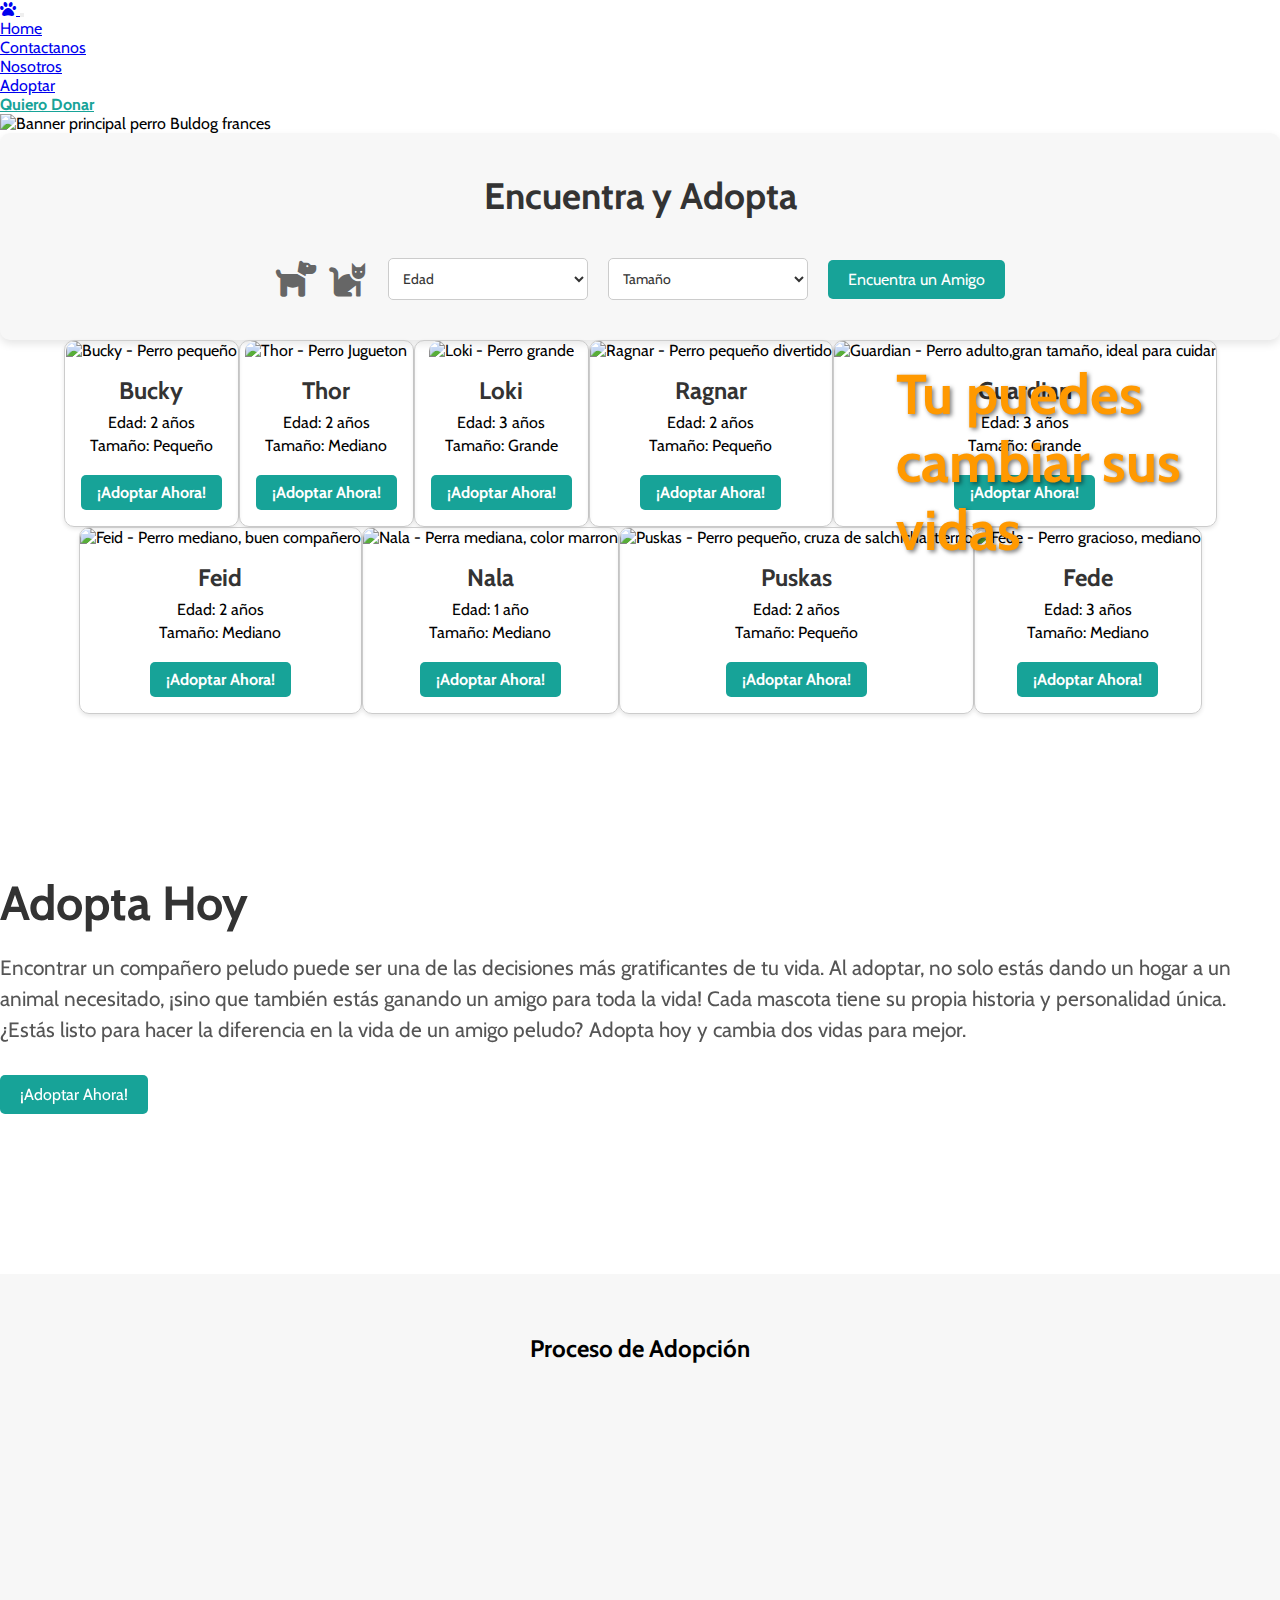
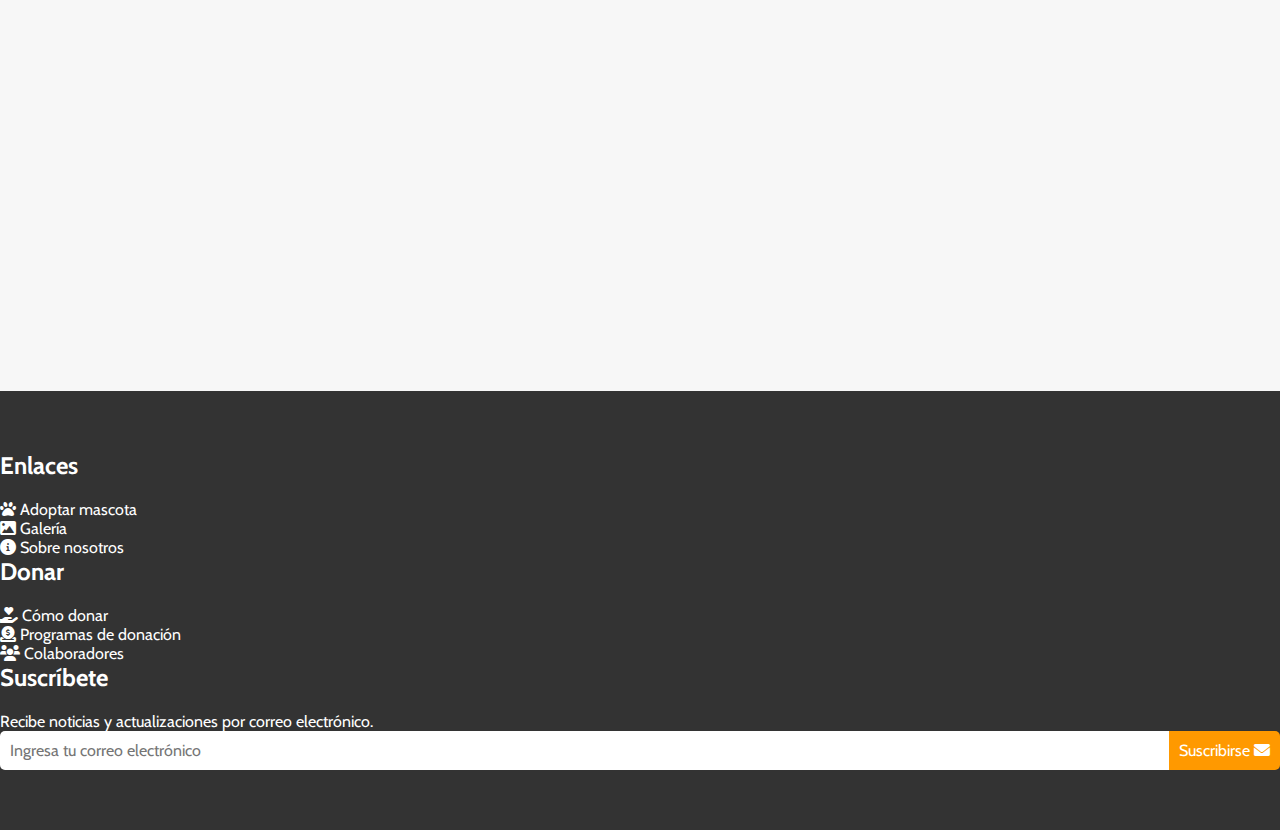
==== pages/adoptar.html @ 65874352 "update adopt page" ====
<!DOCTYPE html>
<html lang="en">

<head>
    <meta charset="UTF-8">
    <meta name="viewport" content="width=device-width, initial-scale=1.0">
    <meta name="description" content="Mira nuestros hermosos compañeros para hacer de tu vida un lugar mejor">
    <link href="https://cdn.jsdelivr.net/npm/bootstrap@5.3.1/dist/css/bootstrap.min.css" rel="stylesheet"
        integrity="sha384-4bw+/aepP/YC94hEpVNVgiZdgIC5+VKNBQNGCHeKRQN+PtmoHDEXuppvnDJzQIu9" crossorigin="anonymous">
    <link rel="stylesheet" href="https://cdnjs.cloudflare.com/ajax/libs/font-awesome/6.0.0-beta3/css/all.min.css">
    <link href="https://unpkg.com/aos@2.3.1/dist/aos.css" rel="stylesheet">
    <link rel="stylesheet" href="../css/styles.css">
    <title>Adoptar</title>
</head>

<body>
    <!-- navbar -->
    <nav class="navbar navbar-expand-lg navbar-light bg-light fs-5">
        <div class="container-fluid">
            <a class="navbar-brand" href="../index.html">
                <i class="fas fa-paw fs-3 text-secondary"></i>
            </a>
            <button class="navbar-toggler" type="button" data-bs-toggle="collapse"
                data-bs-target="#navbarSupportedContent" aria-controls="navbarSupportedContent" aria-expanded="false"
                aria-label="Toggle navigation">
                <span class="navbar-toggler-icon"></span>
            </button>
            <div class="collapse navbar-collapse" id="navbarSupportedContent">
                <ul class="navbar-nav me-auto mb-2 mb-lg-0">
                    <li class="nav-item">
                        <a class="nav-link active" aria-current="page" href="../index.html">Home</a>
                    </li>
                    <li class="nav-item">
                        <a class="nav-link" href="contactanos.html">Contactanos</a>
                    </li>
                    <li class="nav-item">
                        <a class="nav-link" href="nosotros.html">Nosotros</a>
                    </li>
                    <li class="nav-item">
                        <a class="nav-link" href="adoptar.html">Adoptar</a>
                    </li>
                    <li class="nav-item">
                        <a class="nav-link donar-link" href="donaciones.html">Quiero Donar</a>
                    </li>
                </ul>
            </div>
        </div>
    </nav>

    <main>
        <div class="adopt">
            <img class="adopt__img"
                src="https://img.freepik.com/foto-gratis/adorable-bulldog-blanco-retrato-cachorro-banner-social_53876-148022.jpg?w=1380&t=st=1692215901~exp=1692216501~hmac=60c1689c9036a2e02becb487719d14cf14afbed55cc44a239de5ad58fe8197d5"
                alt="Banner principal perro Buldog frances">
            <h1 class="adopt__text" data-aos="flip-left">Tu puedes cambiar sus vidas</h1>
        </div>

        <section>
            <div class="form__adopt">
                <h1>Encuentra y Adopta</h1>
                <div class="icon-container">
                    <button class="icon-button" id="dog-button"><i class="fas fa-dog"></i></button>
                    <button class="icon-button" id="cat-button"><i class="fas fa-cat"></i></button>
                </div>
                <select class="form-select" aria-label="Default select example">
                    <option selected>Edad</option>
                    <option value="1">Cachorro</option>
                    <option value="2">Adulto</option>
                    <option value="3">Anciano</option>
                </select>
                <select class="form-select" aria-label="Default select example">
                    <option selected>Tamaño</option>
                    <option value="1">Pequeño</option>
                    <option value="2">Mediano</option>
                    <option value="3">Grande</option>
                </select>
                <button class="find-friend-button">Encuentra un Amigo</button>
            </div>
        </section>

        <section class="cards container my-5">
            <div class="cards__list row">
                <div class="cards__item col-md-4 col-sm-6 my-3">
                    <div class="card">
                        <img src="https://img.freepik.com/foto-gratis/perro-pequeno-siendo-adorable-retrato-estudio_23-2149016947.jpg?w=1380&t=st=1692055113~exp=1692055713~hmac=d1b30dba6220be4bcdeafc1095d82bac98d707cfb014331c5d031b3cd99d172b"
                            class="card__img" alt="Bucky - Perro pequeño">
                        <div class="card__info text-center">
                            <h5 class="card__info__name">Bucky</h5>
                            <ul class="card__info__list">
                                <li>Edad: 2 años</li>
                                <li>Tamaño: Pequeño</li>
                            </ul>
                            <a href="#" class="card__info__button">¡Adoptar Ahora!</a>
                        </div>
                    </div>
                </div>
                <div class="cards__item col-md-4 col-sm-6 my-3">
                    <div class="card">
                        <img src="https://img.freepik.com/foto-gratis/amistoso-perro-basenji-inteligente-dando-su-pata-cerca-aislado-blanco_346278-1626.jpg?w=1380&t=st=1692060075~exp=1692060675~hmac=67c8c8c5131ddc79f9df1dbbe7e9de313e129eb43fa3f152c02e7ab8ff118fc4"
                            class="card__img" alt="Thor - Perro Jugueton">
                        <div class="card__info text-center">
                            <h5 class="card__info__name">Thor</h5>
                            <ul class="card__info__list">
                                <li>Edad: 2 años</li>
                                <li>Tamaño: Mediano</li>
                            </ul>
                            <a href="#" class="card__info__button">¡Adoptar Ahora!</a>
                        </div>
                    </div>
                </div>
                <div class="cards__item col-md-4 col-sm-6 my-3">
                    <div class="card">
                        <img src="https://img.freepik.com/foto-gratis/disparo-enfoque-selectivo-boerboel-marron-sentado-sobre-hierba-verde_181624-52780.jpg?w=1380&t=st=1692060271~exp=1692060871~hmac=97c1703ed726f4acf2ca0920adbae1905ff73e5f0516e86c2cfa90a65d175264"
                            class="card__img" alt="Loki - Perro grande">
                        <div class="card__info text-center">
                            <h5 class="card__info__name">Loki</h5>
                            <ul class="card__info__list">
                                <li>Edad: 3 años</li>
                                <li>Tamaño: Grande</li>
                            </ul>
                            <a href="#" class="card__info__button">¡Adoptar Ahora!</a>
                        </div>
                    </div>
                </div>
                <div class="cards__item col-md-4 col-sm-6 my-3">
                    <div class="card">
                        <img src="https://img.freepik.com/psd-gratis/adorable-retrato-cachorro-jack-russell-retriever_53876-74020.jpg?w=826&t=st=1692060228~exp=1692060828~hmac=100b09eb5fade16e719bb01d2a47b1f7bad77f314db4cd652396a5c25763a3b3"
                            class="card__img" alt="Ragnar - Perro pequeño divertido">
                        <div class="card__info text-center">
                            <h5 class="card__info__name">Ragnar</h5>
                            <ul class="card__info__list">
                                <li>Edad: 2 años</li>
                                <li>Tamaño: Pequeño</li>
                            </ul>
                            <a href="#" class="card__info__button">¡Adoptar Ahora!</a>
                        </div>
                    </div>
                </div>

                <div class="cards__item col-md-4 col-sm-6 my-3">
                    <div class="card">
                        <img src="https://cdn.pixabay.com/photo/2018/05/07/10/48/husky-3380548_1280.jpg"
                            class="card__img" alt="Guardian - Perro adulto,gran tamaño, ideal para cuidar">
                        <div class="card__info text-center">
                            <h5 class="card__info__name">Guardian</h5>
                            <ul class="card__info__list">
                                <li>Edad: 3 años</li>
                                <li>Tamaño: Grande</li>
                            </ul>
                            <a href="#" class="card__info__button">¡Adoptar Ahora!</a>
                        </div>
                    </div>
                </div>
                <div class="cards__item col-md-4 col-sm-6 my-3">
                    <div class="card">
                        <img src="https://img.freepik.com/foto-gratis/perro-suelo_181624-9222.jpg?w=1380&t=st=1692060818~exp=1692061418~hmac=3fc3e8410454129f04aed1d5d542005324ad0a16816068fff058f2b3df2cb39e"
                            class="card__img" alt="Feid - Perro mediano, buen compañero">
                        <div class="card__info text-center">
                            <h5 class="card__info__name">Feid</h5>
                            <ul class="card__info__list">
                                <li>Edad: 2 años</li>
                                <li>Tamaño: Mediano</li>
                            </ul>
                            <a href="#" class="card__info__button">¡Adoptar Ahora!</a>
                        </div>
                    </div>
                </div>
                <div class="cards__item col-md-4 col-sm-6 my-3">
                    <div class="card">
                        <img src="https://cdn.pixabay.com/photo/2016/03/27/21/16/pet-1284307_1280.jpg" class="card__img"
                            alt="Nala - Perra mediana, color marron">
                        <div class="card__info text-center">
                            <h5 class="card__info__name">Nala</h5>
                            <ul class="card__info__list">
                                <li>Edad: 1 año</li>
                                <li>Tamaño: Mediano</li>
                            </ul>
                            <a href="#" class="card__info__button">¡Adoptar Ahora!</a>
                        </div>
                    </div>
                </div>
                <div class="cards__item col-md-4 col-sm-6 my-3">
                    <div class="card">
                        <img src="https://cdn.pixabay.com/photo/2017/07/31/21/15/dog-2561134_1280.jpg" class="card__img"
                            alt="Puskas - Perro pequeño, cruza de salchicha, tierno">
                        <div class="card__info text-center">
                            <h5 class="card__info__name">Puskas</h5>
                            <ul class="card__info__list">
                                <li>Edad: 2 años</li>
                                <li>Tamaño: Pequeño</li>
                            </ul>
                            <a href="#" class="card__info__button">¡Adoptar Ahora!</a>
                        </div>
                    </div>
                </div>
                <div class="cards__item col-md-4 col-sm-6 my-3">
                    <div class="card">
                        <img src="https://img.freepik.com/foto-gratis/lindo-perro-marron-hogar_181624-41257.jpg?w=1380&t=st=1692060469~exp=1692061069~hmac=3081d9c0bffd987c9eb53631c2ebc94c6275aa5df9353f01661649c95dfdf69e"
                            class="card__img" alt="Fede - Perro gracioso, mediano">
                        <div class="card__info text-center">
                            <h5 class="card__info__name">Fede</h5>
                            <ul class="card__info__list">
                                <li>Edad: 3 años</li>
                                <li>Tamaño: Mediano</li>
                            </ul>
                            <a href="#" class="card__info__button">¡Adoptar Ahora!</a>
                        </div>
                    </div>
                </div>


        </section>

        <section>
            <div class="container-fluid" data-aos="fade-up">
                <div class="row adopt__info">
                    <div class="col">

                    </div>
                    <div class="col">
                        <h1 class="adopt__info__title">Adopta Hoy</h1>
                        <p class="adopt__info_parrafo">Encontrar un compañero peludo puede ser una de las decisiones más
                            gratificantes de tu vida. Al adoptar, no solo estás dando un hogar a un animal necesitado,
                            ¡sino que también estás ganando un amigo para toda la vida! Cada mascota tiene su propia
                            historia y personalidad única. ¿Estás listo para hacer la diferencia en la vida de un amigo
                            peludo? Adopta hoy y cambia dos vidas para mejor.</p>
                        <button class="adopt__info__button">¡Adoptar Ahora!</button>
                    </div>
                </div>
            </div>
        </section>

        <!-- PROCESO ADOPCION -->
        <section class="adopt__process">
            <div class="container">
                <h2 class="adopt__section-title">Proceso de Adopción</h2>
                <div class="row">
                    <div class="col-md-4" data-aos="fade-down" data-aos-delay="300">
                        <div class="adopt__process-step">
                            <i class="fas fa-search adopt__process-icon"></i>
                            <h3 class="adopt__process-title">Encuentra tu Compañero</h3>
                            <p class="adopt__process-text">Explora nuestra galería de mascotas y elige a tu nuevo amigo
                                peludo.</p>
                        </div>
                    </div>
                    <div class="col-md-4" data-aos="fade-down" data-aos-delay="600">
                        <div class="adopt__process-step">
                            <i class="fas fa-heart adopt__process-icon"></i>
                            <h3 class="adopt__process-title">Completa la Solicitud</h3>
                            <p class="adopt__process-text">Llena nuestro formulario de adopción para que podamos
                                conocerte mejor.</p>
                        </div>
                    </div>
                    <div class="col-md-4" data-aos="fade-down" data-aos-delay="900">
                        <div class="adopt__process-step">
                            <i class="fas fa-home adopt__process-icon"></i>
                            <h3 class="adopt__process-title">Prepara tu Hogar</h3>
                            <p class="adopt__process-text">Acondiciona tu hogar para dar la bienvenida a tu nueva
                                mascota.</p>
                        </div>
                    </div>
                </div>
            </div>
        </section>

    </main>




    <!-- FOOTER -->
    <footer class="footer">
        <div class="container">
            <div class="row">
                <div class="col-md-4">
                    <h3 class="footer-title">Enlaces</h3>
                    <ul class="footer-links">
                        <li><a href="./adoptar.html" class="footer-link"><i class="fas fa-paw"></i> Adoptar
                                mascota</a></li>
                        <li><a href="#" class="footer-link"><i class="fas fa-image"></i> Galería</a></li>
                        <li><a href="./nosotros.html" class="footer-link"><i class="fas fa-info-circle"></i> Sobre
                                nosotros</a></li>
                    </ul>
                </div>
                <div class="col-md-4">
                    <h3 class="footer-title">Donar</h3>
                    <ul class="footer-links">
                        <li><a href="./donaciones.html" class="footer-link"><i class="fas fa-hand-holding-heart"></i>
                                Cómo donar</a>
                        </li>
                        <li><a href="./donaciones.html" class="footer-link"><i class="fas fa-donate"></i>
                                Programas de donación</a></li>
                        <li><a href="#" class="footer-link"><i class="fas fa-users"></i> Colaboradores</a></li>
                    </ul>
                </div>
                <div class="col-md-4">
                    <h3 class="footer-title">Suscríbete</h3>
                    <p class="footer-subscribe-text">Recibe noticias y actualizaciones por correo
                        electrónico.</p>
                    <form class="footer-form">
                        <input type="email" class="footer-form-input" placeholder="Ingresa tu correo electrónico">
                        <button type="submit" class="footer-form-button">Suscribirse <i
                                class="fas fa-envelope"></i></button>
                    </form>
                </div>
            </div>
        </div>
    </footer>



    <script src="https://cdn.jsdelivr.net/npm/bootstrap@5.3.1/dist/js/bootstrap.bundle.min.js"
        integrity="sha384-HwwvtgBNo3bZJJLYd8oVXjrBZt8cqVSpeBNS5n7C8IVInixGAoxmnlMuBnhbgrkm"
        crossorigin="anonymous"></script>
    <script src="https://unpkg.com/aos@2.3.1/dist/aos.js"></script>
    <script>
        AOS.init();
    </script>
</body>

</html>
---- css/styles.css ----
@import url("https://fonts.googleapis.com/css2?family=Cabin:ital,wght@0,400;0,500;0,700;1,500;1,700&display=swap");
* {
  padding: 0;
  margin: 0;
  box-sizing: border-box;
  font-family: "Cabin", sans-serif;
}

/* NAVBAR */
.navbar-nav .nav-item .nav-link:hover {
  border-bottom: 2px solid #17A398;
  outline: none;
  font-size: 1.3rem;
}
.navbar-nav .nav-item .donar-link {
  font-weight: bold;
  color: #17A398;
}
.navbar-nav .nav-item .donar-link:hover {
  color: #3DCCC7;
}

/* SECCION GRID */
.info {
  padding: 0;
  display: grid;
  grid-template-columns: 2fr 1fr 1fr 1fr;
  grid-template-rows: auto;
  grid-template-areas: "a a a a" "b b c c" "b b d d";
  width: 100%;
  align-items: center;
}
.info .box {
  min-height: 15rem;
  padding: 20px;
  display: flex;
  flex-direction: column;
  align-items: center;
  justify-content: center;
  text-align: center;
  color: white;
  position: relative;
  border-radius: 10px;
  transition: transform 0.3s, box-shadow 0.3s;
  overflow: hidden;
}
.info .box h1 {
  font-size: 2rem;
  font-weight: 700;
  text-shadow: 2px 2px 4px rgba(0, 0, 0, 0.5);
  margin-bottom: 10px;
}
.info .box p {
  font-size: 1.3rem;
  margin-bottom: 20px;
  text-shadow: 2px 2px 4px rgba(0, 0, 0, 0.5);
}
.info .box:hover {
  transform: scale(1.02);
  box-shadow: 0 4px 10px rgba(0, 0, 0, 0.3);
  z-index: 1;
}
.info .box1 {
  grid-area: a;
  background-position: center 25%;
  background-repeat: no-repeat;
  background-size: cover;
  background-image: url("https://img.freepik.com/foto-gratis/encantadoras-mascotas-mimadas-juegan-lado-lado-mirando-alerta-generada-ia_188544-13933.jpg?w=1380&t=st=1692042899~exp=1692043499~hmac=8c100edfd3cbd34c7247e99c74a1e16956cd97a90e6cdeb4bd7d3a1ad280d748");
}
.info .box2 {
  grid-area: b;
  background-position: center;
  background-repeat: no-repeat;
  background-size: cover;
  background-image: url("https://img.freepik.com/foto-gratis/marido-mujer-positivos-juegan-perro-hombre-camisa-rayas-abraza-labrador-ternura_197531-13723.jpg?w=1380&t=st=1692042691~exp=1692043291~hmac=5e119b61b3ba43e31b0c19cdab2f3909092e9d69082e613ee1ecaa11861f4d2c");
  height: 100%;
}
.info .box3 {
  grid-area: c;
  background-position: center;
  background-repeat: no-repeat;
  background-size: cover;
  background-image: url("https://img.freepik.com/foto-gratis/perro-rescate-disfrutando-ser-mascota-mujer-refugio_23-2148682929.jpg?w=1480&t=st=1692042366~exp=1692042966~hmac=1a5c2124d948a9c1945d558e6aef99140f3e3545737cb1856d1dbcdb71553030");
}
.info .box4 {
  grid-area: d;
  background-position: center;
  background-repeat: no-repeat;
  background-size: cover;
  background-image: url("https://img.freepik.com/foto-gratis/arreglo-comida-mascotas-naturaleza-muerta_23-2148982349.jpg?w=1480&t=st=1692043357~exp=1692043957~hmac=a36ea4e329115e1298f3ba26ad7bfc4049e68e81037ba992886a41dc62f66933");
}

/* CAROUSEL */
.carousel-inner .carousel-item .title-highlight {
  font-size: 5rem;
  color: #17A398;
  font-weight: 900;
}
.carousel-inner .carousel-item .title-highlight-principal {
  font-size: 4rem;
  color: #17A398;
  text-shadow: -3px 3px #ffffff, -3px -3px #ffffff, 3px -3px #ffffff, 3px 3px #f3f3f2;
  font-weight: 900;
}
.carousel-inner .carousel-item .subtitle {
  font-size: 1.2rem;
  color: #7f8c8d;
}
.carousel-inner .carousel-item .text-carousel {
  position: absolute;
  left: 50%;
  top: 45%;
  margin-right: 3rem;
}

/* CARDS PERRITOS */
.cards__title {
  font-size: 2.6rem;
  color: #17A398;
  font-weight: 900;
  filter: drop-shadow(0 2px #2c3e50);
}
.cards__list {
  display: flex;
  flex-wrap: wrap;
  justify-content: center;
}
.cards .card {
  border: 1px solid #ccc;
  border-radius: 10px;
  box-shadow: 0 2px 4px rgba(0, 0, 0, 0.1);
  transition: transform 0.2s ease-in-out;
  text-align: center;
}
.cards .card__img {
  height: 15rem;
  -o-object-fit: cover;
     object-fit: cover;
  border-top-left-radius: 10px;
  border-top-right-radius: 10px;
}
.cards .card:hover {
  transform: translateY(-5px);
}
.cards .card__info {
  padding: 1rem;
}
.cards .card__info__name {
  font-size: 1.5rem;
  color: #333;
  margin-bottom: 0.5rem;
}
.cards .card__info__list {
  list-style: none;
  padding: 0;
}
.cards .card__info__list li {
  margin-bottom: 0.25rem;
}
.cards .card__info__button {
  display: inline-block;
  background-color: #17A398;
  border-color: #17A398;
  color: white;
  font-weight: bold;
  padding: 0.5rem 1rem;
  border-radius: 5px;
  text-decoration: none;
  margin-top: 1rem;
}
.cards .card__info__button:hover {
  background-color: #3DCCC7;
}

/* FOOTER */
.footer {
  background-color: #333;
  color: #fff;
  padding: 60px 0;
}
.footer-title {
  font-size: 24px;
  margin-bottom: 20px;
}
.footer-links {
  list-style: none;
  padding-left: 0;
}
.footer-link {
  font-size: 16px;
  color: #fff;
  text-decoration: none;
  transition: color 0.3s;
}
.footer-link:hover {
  color: #ff9900;
}
.footer-suscribe-text {
  font-size: 16px;
  margin-bottom: 20px;
}
.footer-form {
  display: flex;
}
.footer-form-input {
  width: 50%;
  flex-grow: 1;
  padding: 10px;
  border: none;
  border-radius: 5px 0 0 5px;
  font-size: 16px;
}
.footer-form-button {
  background-color: #ff9900;
  color: #fff;
  border: none;
  border-radius: 0 5px 5px 0;
  padding: 10px 10px;
  font-size: 16px;
  cursor: pointer;
  transition: background-color 0.3s;
}
.footer-form-button:hover {
  background-color: #f1bc0e;
}

/* PAGINA ADOPTAR */
/* ========= */
.adopt__img {
  width: 100vw;
  max-height: 45rem;
  -o-object-fit: cover;
     object-fit: cover;
}
.adopt__text {
  position: absolute;
  top: 40%;
  left: 70%;
  transform: translate(-50%, -50%);
  font-size: 3.5rem;
  font-weight: 900;
  color: #ff9900;
  text-shadow: 2px 2px 4px rgba(0, 0, 0, 0.5);
  z-index: 2;
}

.form__adopt {
  display: flex;
  flex-wrap: wrap;
  justify-content: center;
  align-items: center;
  width: 100%;
  padding: 40px;
  background-color: #f7f7f7;
  border-radius: 10px;
  box-shadow: 0px 4px 8px rgba(0, 0, 0, 0.1);
  gap: 20px;
}
.form__adopt h1 {
  flex-basis: 100%;
  text-align: center;
  font-size: 2.3rem;
  margin-bottom: 20px;
  color: #333;
}

.form-select {
  flex: 1;
  max-width: 200px;
  padding: 10px;
  border: 1px solid #ccc;
  border-radius: 5px;
  background-color: #fff;
  color: #333;
  font-size: 14px;
}

.icon-container {
  display: flex;
  gap: 10px;
  align-items: center;
}
.icon-container .icon-button {
  background: transparent;
  border: none;
  cursor: pointer;
  padding: 0;
  outline: none;
}
.icon-container .icon-button i {
  font-size: 36px;
  color: #666;
  transition: color 0.3s;
}
.icon-container .icon-button i:hover {
  color: #17A398;
}

.find-friend-button {
  background-color: #17A398;
  color: #fff;
  border: none;
  border-radius: 5px;
  padding: 10px 20px;
  font-size: 16px;
  cursor: pointer;
  transition: background-color 0.3s;
}
.find-friend-button:hover {
  background-color: #3DCCC7;
}

/* SECCION INFO */
.adopt__info {
  background-image: url("https://img.freepik.com/foto-gratis/vista-frontal-hermoso-perro-espacio-copia_23-2148786560.jpg?w=1800&t=st=1692218237~exp=1692218837~hmac=570a03397a06fc5dc0195be2ceeb90af4b7f68c0c26db7d78d25f22f3497045f");
  background-position: center;
  background-repeat: no-repeat;
  background-size: cover;
  height: 35rem;
  display: flex;
  align-items: center;
  justify-content: center;
}
.adopt__info__title {
  font-size: 3rem;
  font-weight: 700;
  margin-bottom: 20px;
  color: #333;
}
.adopt__info_parrafo {
  font-size: 1.3rem;
  line-height: 1.5;
  margin-bottom: 30px;
  color: #555;
}
.adopt__info__button {
  background-color: #17A398;
  color: #fff;
  border: none;
  border-radius: 5px;
  padding: 10px 20px;
  font-size: 16px;
  cursor: pointer;
  transition: background-color 0.3s;
}
.adopt__info__button:hover {
  background-color: #3DCCC7;
  color: #333;
}

.adopt__section-title {
  text-align: center;
  margin-bottom: 40px;
}

.adopt__process {
  background-color: #f7f7f7;
  padding: 60px 0;
}
.adopt__process-step {
  text-align: center;
  padding: 20px;
  border: 1px solid #ccc;
  border-radius: 10px;
  margin-bottom: 30px;
}
.adopt__process-icon {
  font-size: 36px;
  color: #ff9900;
  margin-bottom: 10px;
}
.adopt__process-title {
  font-size: 24px;
  margin-bottom: 10px;
  color: #333;
}
.adopt__process-text {
  font-size: 16px;
  color: #555;
}

/* ============= */
/* PAGINA NOSOTROS */
/* ============= */
.about-section {
  padding: 4rem 0;
}

.section-title {
  text-align: center;
  font-size: 3.5rem;
  margin-bottom: 40px;
  font-weight: 900;
  color: #17A398;
}

.about-image {
  max-width: 100%;
  height: auto;
  border-radius: 10px;
  margin-bottom: 20px;
  box-shadow: 0px 5px 15px rgba(0, 0, 0, 0.2);
}

.about-subtitle {
  font-size: 24px;
  color: #333;
  margin-bottom: 20px;
}

.about-text {
  font-size: 1.2rem;
  line-height: 1.5;
  color: #555;
  margin-bottom: 20px;
}

/* ============= */
/* PAGINA CONTACTANOS */
/* ============= */
.contact-section {
  padding: 80px 0;
  background-color: #f8f8f8;
}

.contact-title {
  font-size: 28px;
  font-weight: bold;
  color: #333;
  margin-bottom: 30px;
}

.contact-info {
  font-size: 16px;
  color: #555;
  margin-bottom: 10px;
}

/* ============= */
/* PAGINA DONACIONES */
/* ============= */
.donaciones__section {
  padding: 40px 0;
}

.donaciones__title {
  font-weight: 800;
  text-align: center;
  font-size: 4rem;
  font-weight: bold;
  color: #17A398;
  margin-bottom: 20px;
}

.donaciones__text {
  font-size: 18px;
  color: #333333;
  margin-bottom: 30px;
}

.donaciones__image {
  width: 100%;
  height: 100%;
  -o-object-fit: cover;
     object-fit: cover;
  border-radius: 10px;
  box-shadow: 0px 4px 10px rgba(0, 0, 0, 0.1);
}

.donaciones__form {
  height: 100%;
  padding: 20px;
  background-color: #f7f7f7;
  border-radius: 10px;
  box-shadow: 0px 4px 10px rgba(0, 0, 0, 0.1);
}

.donaciones__row {
  margin-bottom: 15px;
}

.donaciones__select,
.donaciones__input {
  width: 100%;
  padding: 10px;
  border: 1px solid #ccc;
  border-radius: 5px;
  font-size: 14px;
}

.donaciones__button {
  background-color: #17A398;
  color: #fff;
  border: none;
  border-radius: 5px;
  padding: 12px 20px;
  font-size: 16px;
  cursor: pointer;
  transition: background-color 0.3s;
}

.donaciones__button:hover {
  background-color: #3DCCC7;
}

/* Historias adopciones */
.donaciones__historias {
  padding: 40px 0;
  background-color: #f7f7f7;
}

.donaciones__historias-title {
  font-size: 2.5rem;
  font-weight: bold;
  color: #17A398;
  text-align: center;
  margin-bottom: 20px;
}

.donaciones__historia {
  padding: 20px;
  border-radius: 10px;
  box-shadow: 0px 4px 10px rgba(0, 0, 0, 0.1);
  background-color: #fff;
  margin-bottom: 20px;
  display: flex;
  align-items: center;
}

.donaciones__historia-img {
  width: 100px;
  height: 100px;
  border-radius: 50%;
  -o-object-fit: cover;
     object-fit: cover;
  margin-right: 20px;
}

.donaciones__historia-text {
  font-size: 16px;
  color: #333333;
  margin: 0;
}

/* MEDIA QUERIES */
@media (max-width: 1110px) {
  .title-highlight {
    font-size: 2.2rem;
    font-weight: bold;
    color: #2c3e50;
    margin-bottom: 1rem;
  }
  .subtitle {
    font-size: 1rem;
    color: #7f8c8d;
  }
  .adopt__text {
    display: none;
  }
}
@media (max-width: 995px) {
  .about-section {
    display: flex;
    padding: 40px 0;
  }
  .about-image {
    height: 100%;
    -o-object-fit: cover;
       object-fit: cover;
    border-radius: 10px;
    margin-bottom: 20px;
    box-shadow: 0px 5px 15px rgba(0, 0, 0, 0.2);
  }
  .section-title {
    font-size: 3rem;
  }
  .about-subtitle {
    font-size: 22px;
  }
  .about-text {
    font-size: 14px;
  }
}
@media (max-width: 768px) {
  .footer {
    padding: 30px 0;
  }
  .footer .col-md-6 {
    margin-bottom: 20px;
  }
  .adopt__info {
    display: block;
    text-align: center;
    align-items: center;
  }
  .donaciones__historia {
    flex-direction: column;
    text-align: center;
  }
  .donaciones__historia-img {
    margin-right: 0;
    margin-bottom: 10px;
  }
}
@media screen and (max-width: 475px) {
  .info {
    display: flex;
    flex-direction: column;
    align-items: center;
    width: 100%;
  }
  .box {
    margin: 0;
    width: 100%;
  }
  .about-image {
    max-width: 100%;
    border-radius: 10px;
    margin-bottom: 20px;
    box-shadow: 0px 5px 15px rgba(0, 0, 0, 0.2);
  }
  .adopt__info {
    display: flex;
    background-image: url("https://img.freepik.com/foto-gratis/vista-frontal-hermoso-perro-espacio-copia_23-2148786560.jpg?w=1800&t=st=1692218237~exp=1692218837~hmac=570a03397a06fc5dc0195be2ceeb90af4b7f68c0c26db7d78d25f22f3497045f");
    background-position: center;
    background-repeat: no-repeat;
    background-size: cover;
    height: 15rem;
  }
  .adopt__info_parrafo {
    display: none;
  }
}/*# sourceMappingURL=styles.css.map */
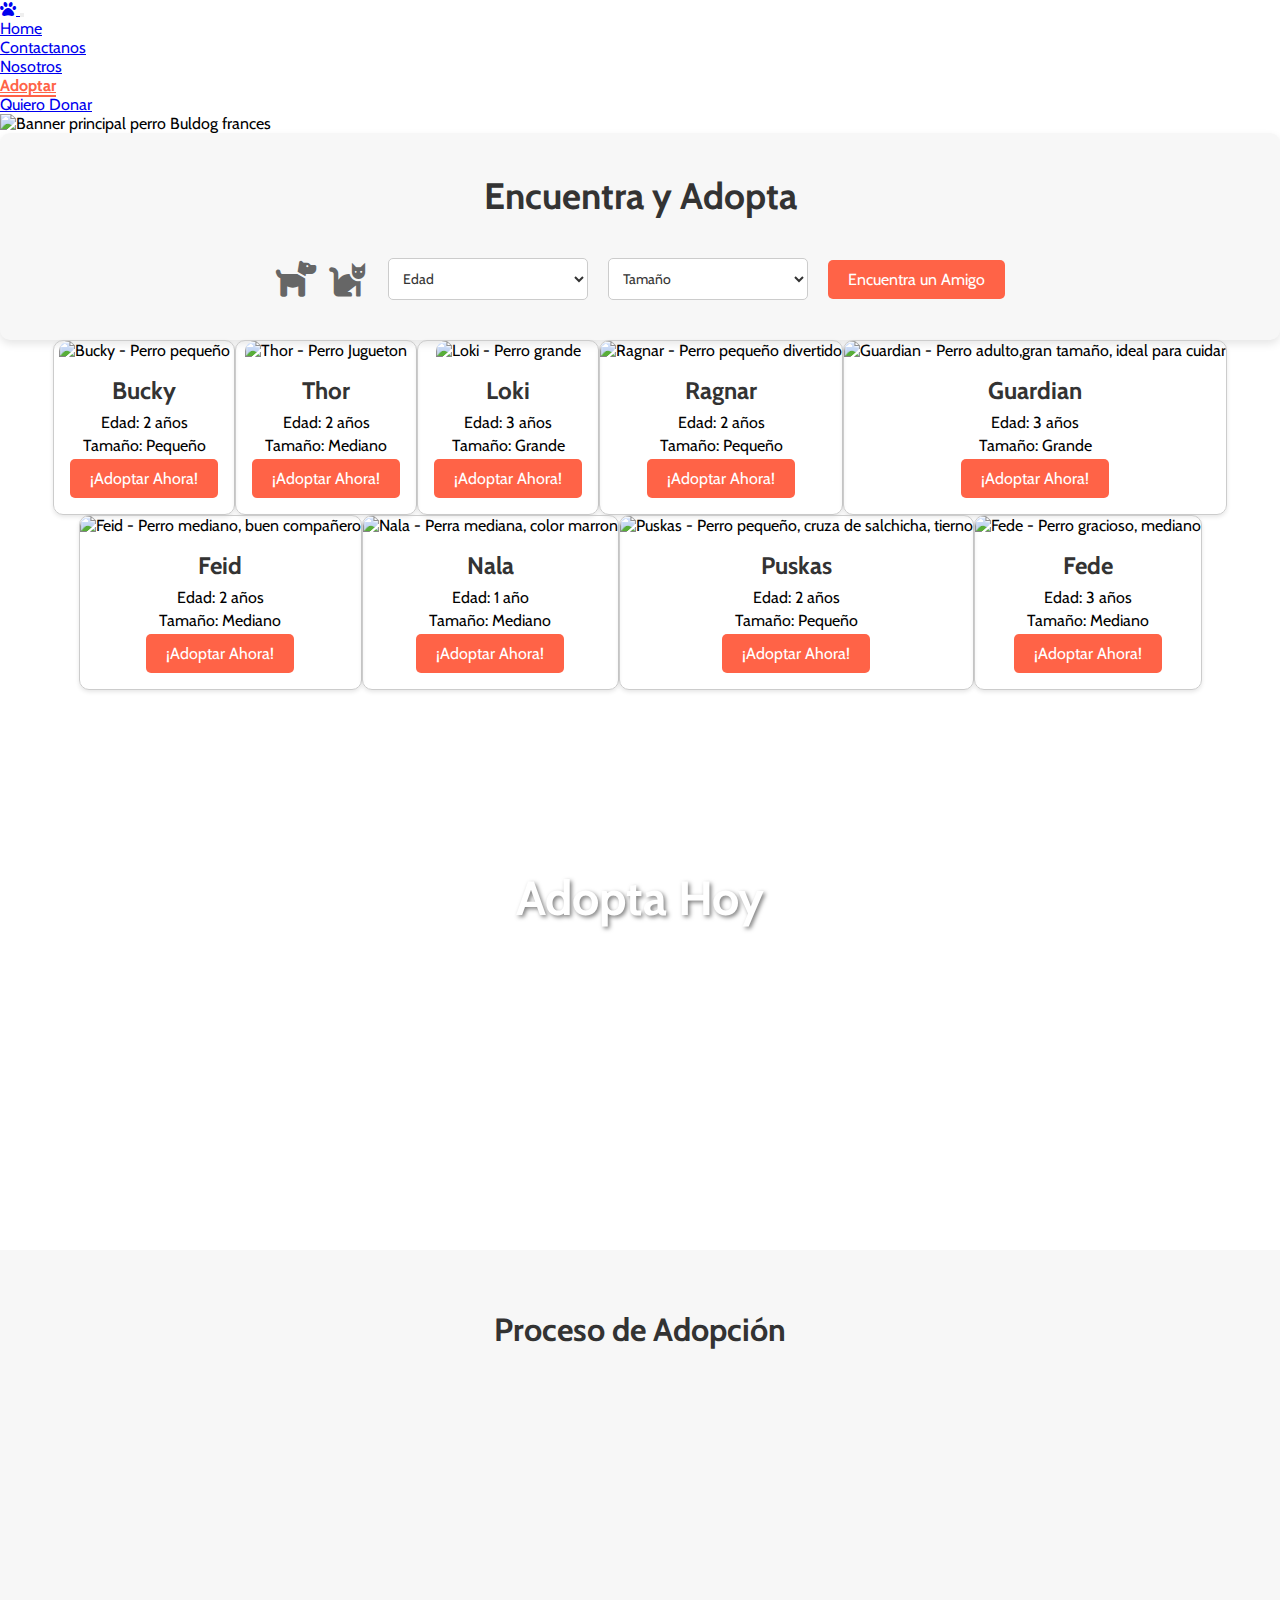
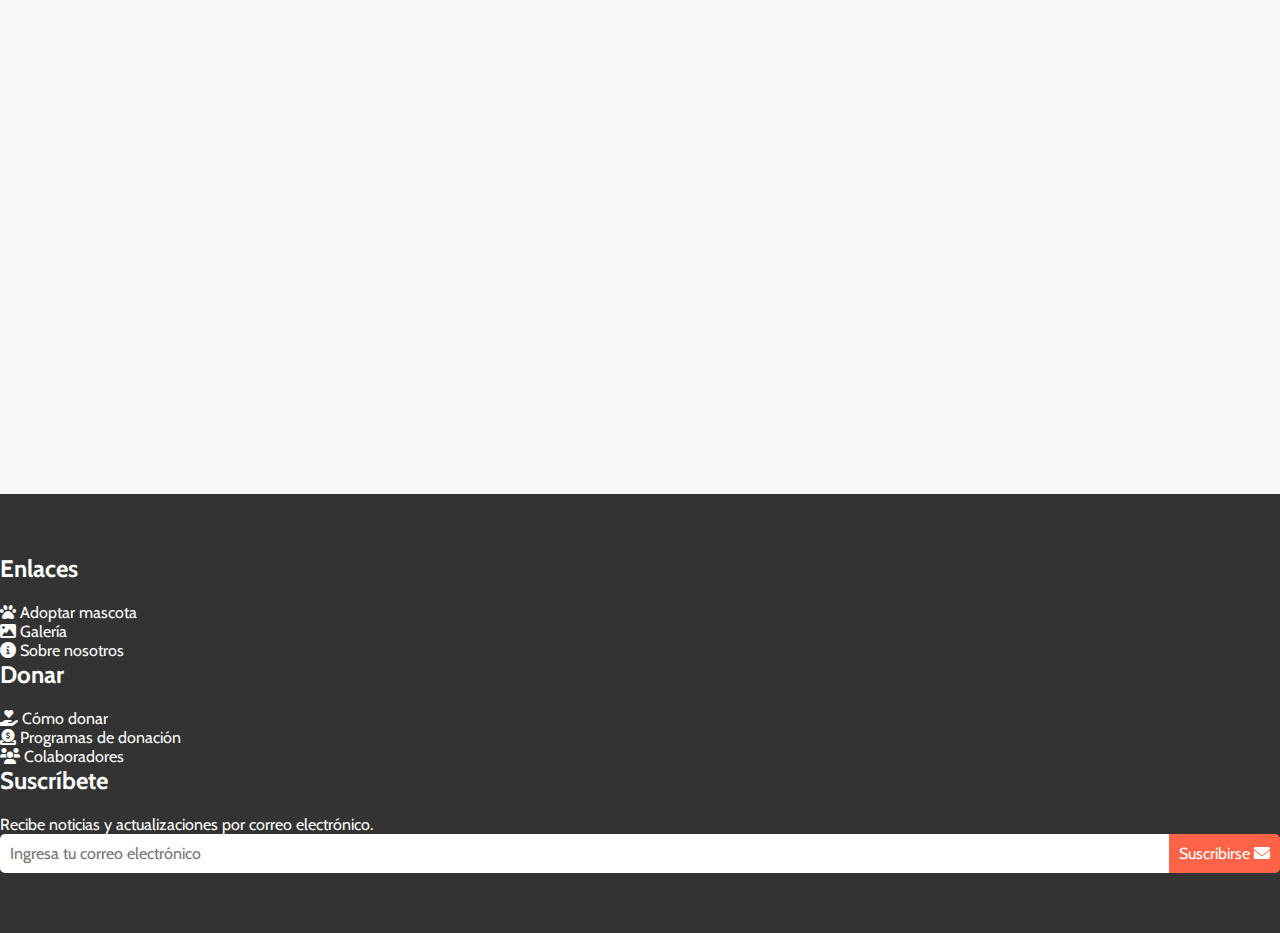
==== commit 2d88f896: "arregle problema de navbar al hacer hover" ====
--- a/pages/adoptar.html
+++ b/pages/adoptar.html
@@ -1,5 +1,5 @@
 <!DOCTYPE html>
-<html lang="en">
+<html lang="es">
 
 <head>
     <meta charset="UTF-8">
@@ -9,6 +9,7 @@
         integrity="sha384-4bw+/aepP/YC94hEpVNVgiZdgIC5+VKNBQNGCHeKRQN+PtmoHDEXuppvnDJzQIu9" crossorigin="anonymous">
     <link rel="stylesheet" href="https://cdnjs.cloudflare.com/ajax/libs/font-awesome/6.0.0-beta3/css/all.min.css">
     <link href="https://unpkg.com/aos@2.3.1/dist/aos.css" rel="stylesheet">
+    <link rel="icon" href="https://cdn.icon-icons.com/icons2/644/PNG/512/green_pets_icon-icons.com_59415.png" type="image/x-icon">
     <link rel="stylesheet" href="../css/styles.css">
     <title>Adoptar</title>
 </head>
@@ -28,7 +29,7 @@
             <div class="collapse navbar-collapse" id="navbarSupportedContent">
                 <ul class="navbar-nav me-auto mb-2 mb-lg-0">
                     <li class="nav-item">
-                        <a class="nav-link active" aria-current="page" href="../index.html">Home</a>
+                        <a class="nav-link" aria-current="page" href="../index.html">Home</a>
                     </li>
                     <li class="nav-item">
                         <a class="nav-link" href="contactanos.html">Contactanos</a>
@@ -37,7 +38,7 @@
                         <a class="nav-link" href="nosotros.html">Nosotros</a>
                     </li>
                     <li class="nav-item">
-                        <a class="nav-link" href="adoptar.html">Adoptar</a>
+                        <a class="nav-link active" href="adoptar.html">Adoptar</a>
                     </li>
                     <li class="nav-item">
                         <a class="nav-link donar-link" href="donaciones.html">Quiero Donar</a>
@@ -224,13 +225,11 @@
                             ¡sino que también estás ganando un amigo para toda la vida! Cada mascota tiene su propia
                             historia y personalidad única. ¿Estás listo para hacer la diferencia en la vida de un amigo
                             peludo? Adopta hoy y cambia dos vidas para mejor.</p>
-                        <button class="adopt__info__button">¡Adoptar Ahora!</button>
                     </div>
                 </div>
             </div>
         </section>
 
-        <!-- PROCESO ADOPCION -->
         <section class="adopt__process">
             <div class="container">
                 <h2 class="adopt__section-title">Proceso de Adopción</h2>
@@ -239,29 +238,34 @@
                         <div class="adopt__process-step">
                             <i class="fas fa-search adopt__process-icon"></i>
                             <h3 class="adopt__process-title">Encuentra tu Compañero</h3>
-                            <p class="adopt__process-text">Explora nuestra galería de mascotas y elige a tu nuevo amigo
-                                peludo.</p>
+                            <p class="adopt__process-text">Explora nuestra galería de mascotas y elige a tu nuevo amigo peludo.</p>
+                            <a href="galeria.html" class="btn btn-primary">Ver Galería</a>
                         </div>
                     </div>
                     <div class="col-md-4" data-aos="fade-down" data-aos-delay="600">
                         <div class="adopt__process-step">
                             <i class="fas fa-heart adopt__process-icon"></i>
                             <h3 class="adopt__process-title">Completa la Solicitud</h3>
-                            <p class="adopt__process-text">Llena nuestro formulario de adopción para que podamos
-                                conocerte mejor.</p>
+                            <p class="adopt__process-text">Llena nuestro formulario de adopción para que podamos conocerte mejor.</p>
+                            <a href="formulario.html" class="btn btn-primary">Completar Solicitud</a>
                         </div>
                     </div>
                     <div class="col-md-4" data-aos="fade-down" data-aos-delay="900">
                         <div class="adopt__process-step">
                             <i class="fas fa-home adopt__process-icon"></i>
                             <h3 class="adopt__process-title">Prepara tu Hogar</h3>
-                            <p class="adopt__process-text">Acondiciona tu hogar para dar la bienvenida a tu nueva
-                                mascota.</p>
+                            <p class="adopt__process-text">Acondiciona tu hogar para dar la bienvenida a tu nueva mascota.</p>
+                            <a href="preparacion.html" class="btn btn-primary">Ver Consejos</a>
                         </div>
                     </div>
                 </div>
             </div>
         </section>
+        <div>
+            <button id="btnVolverArriba" class="btn-volver-arriba">
+                <i class="fas fa-arrow-up"></i>
+            </button>
+        </div>
 
     </main>
 
@@ -307,7 +311,12 @@
         </div>
     </footer>
 
-
+    <div>
+        <button id="btnVolverArriba" class="btn-volver-arriba">
+            <i class="fas fa-arrow-up"></i>
+        </button>
+    </div>
+    
 
     <script src="https://cdn.jsdelivr.net/npm/bootstrap@5.3.1/dist/js/bootstrap.bundle.min.js"
         integrity="sha384-HwwvtgBNo3bZJJLYd8oVXjrBZt8cqVSpeBNS5n7C8IVInixGAoxmnlMuBnhbgrkm"
@@ -316,6 +325,8 @@
     <script>
         AOS.init();
     </script>
+        <script src="../js/main.js"></script>
+
 </body>
 
 </html>--- a/css/styles.css
+++ b/css/styles.css
@@ -1,3 +1,7 @@
+@charset "UTF-8";
+/* LightSalmon */
+/* Red (hover) */
+/* SpringGreen */
 @import url("https://fonts.googleapis.com/css2?family=Cabin:ital,wght@0,400;0,500;0,700;1,500;1,700&display=swap");
 * {
   padding: 0;
@@ -6,18 +10,18 @@
   font-family: "Cabin", sans-serif;
 }
 
-/* NAVBAR */
+.navbar-nav .nav-item .nav-link {
+  border-bottom: 2px solid transparent;
+  transition: border-color 0.8s;
+}
 .navbar-nav .nav-item .nav-link:hover {
-  border-bottom: 2px solid #17A398;
-  outline: none;
-  font-size: 1.3rem;
-}
-.navbar-nav .nav-item .donar-link {
+  color: #FF4500;
+  text-decoration: none;
+}
+.navbar-nav .nav-item .nav-link.active {
+  border-color: #FF6347;
+  color: #FF6347;
   font-weight: bold;
-  color: #17A398;
-}
-.navbar-nav .nav-item .donar-link:hover {
-  color: #3DCCC7;
 }
 
 /* SECCION GRID */
@@ -93,12 +97,12 @@
 /* CAROUSEL */
 .carousel-inner .carousel-item .title-highlight {
   font-size: 5rem;
-  color: #17A398;
+  color: #FF6347;
   font-weight: 900;
 }
 .carousel-inner .carousel-item .title-highlight-principal {
   font-size: 4rem;
-  color: #17A398;
+  color: #FF6347;
   text-shadow: -3px 3px #ffffff, -3px -3px #ffffff, 3px -3px #ffffff, 3px 3px #f3f3f2;
   font-weight: 900;
 }
@@ -110,13 +114,13 @@
   position: absolute;
   left: 50%;
   top: 45%;
-  margin-right: 3rem;
+  padding: 2rem 8rem;
 }
 
 /* CARDS PERRITOS */
 .cards__title {
   font-size: 2.6rem;
-  color: #17A398;
+  color: #FF6347;
   font-weight: 900;
   filter: drop-shadow(0 2px #2c3e50);
 }
@@ -159,17 +163,18 @@
 }
 .cards .card__info__button {
   display: inline-block;
-  background-color: #17A398;
-  border-color: #17A398;
-  color: white;
-  font-weight: bold;
-  padding: 0.5rem 1rem;
-  border-radius: 5px;
+  padding: 10px 20px;
+  background-color: #FF6347;
+  color: #fff;
   text-decoration: none;
-  margin-top: 1rem;
+  border: none;
+  border-radius: 5px;
+  font-size: 16px;
+  cursor: pointer;
+  transition: background-color 0.3s ease-in-out;
 }
 .cards .card__info__button:hover {
-  background-color: #3DCCC7;
+  background-color: #FF4500;
 }
 
 /* FOOTER */
@@ -193,7 +198,7 @@
   transition: color 0.3s;
 }
 .footer-link:hover {
-  color: #ff9900;
+  color: #f3d6ac;
 }
 .footer-suscribe-text {
   font-size: 16px;
@@ -211,7 +216,7 @@
   font-size: 16px;
 }
 .footer-form-button {
-  background-color: #ff9900;
+  background-color: #FF6347;
   color: #fff;
   border: none;
   border-radius: 0 5px 5px 0;
@@ -221,7 +226,7 @@
   transition: background-color 0.3s;
 }
 .footer-form-button:hover {
-  background-color: #f1bc0e;
+  background-color: #FF4500;
 }
 
 /* PAGINA ADOPTAR */
@@ -235,11 +240,11 @@
 .adopt__text {
   position: absolute;
   top: 40%;
-  left: 70%;
+  left: 55%;
   transform: translate(-50%, -50%);
-  font-size: 3.5rem;
+  font-size: 3.7rem;
   font-weight: 900;
-  color: #ff9900;
+  color: #f3d6ac;
   text-shadow: 2px 2px 4px rgba(0, 0, 0, 0.5);
   z-index: 2;
 }
@@ -293,11 +298,11 @@
   transition: color 0.3s;
 }
 .icon-container .icon-button i:hover {
-  color: #17A398;
+  color: #FF6347;
 }
 
 .find-friend-button {
-  background-color: #17A398;
+  background-color: #FF6347;
   color: #fff;
   border: none;
   border-radius: 5px;
@@ -307,7 +312,7 @@
   transition: background-color 0.3s;
 }
 .find-friend-button:hover {
-  background-color: #3DCCC7;
+  background-color: #FF4500;
 }
 
 /* SECCION INFO */
@@ -320,144 +325,177 @@
   display: flex;
   align-items: center;
   justify-content: center;
-}
+  text-align: center;
+  padding: 2rem;
+}
+
 .adopt__info__title {
   font-size: 3rem;
   font-weight: 700;
   margin-bottom: 20px;
-  color: #333;
-}
+  color: #fff;
+  text-shadow: 2px 2px 4px rgba(0, 0, 0, 0.5);
+}
+
 .adopt__info_parrafo {
+  max-width: 80%;
   font-size: 1.3rem;
   line-height: 1.5;
-  margin-bottom: 30px;
-  color: #555;
-}
-.adopt__info__button {
-  background-color: #17A398;
-  color: #fff;
-  border: none;
-  border-radius: 5px;
-  padding: 10px 20px;
-  font-size: 16px;
-  cursor: pointer;
-  transition: background-color 0.3s;
-}
-.adopt__info__button:hover {
-  background-color: #3DCCC7;
-  color: #333;
-}
-
-.adopt__section-title {
-  text-align: center;
-  margin-bottom: 40px;
-}
-
+  color: #fff;
+  margin: 0 auto;
+  margin-top: 20px;
+}
+
+/* Estilos para la sección "Proceso de Adopción" */
 .adopt__process {
   background-color: #f7f7f7;
   padding: 60px 0;
-}
+  text-align: center;
+}
+
 .adopt__process-step {
-  text-align: center;
+  border: 1px solid #ccc;
+  border-radius: 10px;
   padding: 20px;
-  border: 1px solid #ccc;
-  border-radius: 10px;
   margin-bottom: 30px;
-}
+  transition: transform 0.3s ease-in-out;
+}
+
+.adopt__process-step:hover {
+  transform: scale(1.05);
+  /* Aumenta ligeramente el tamaño al pasar el cursor sobre un paso */
+}
+
 .adopt__process-icon {
   font-size: 36px;
-  color: #ff9900;
+  color: #FF6347;
+  /* Puedes elegir un color que combine con tu paleta de colores */
   margin-bottom: 10px;
 }
+
 .adopt__process-title {
   font-size: 24px;
   margin-bottom: 10px;
   color: #333;
 }
+
 .adopt__process-text {
   font-size: 16px;
   color: #555;
+}
+
+/* Estilos para los botones */
+.btn {
+  display: inline-block;
+  padding: 10px 20px;
+  background-color: #FF6347;
+  color: #fff;
+  text-decoration: none;
+  border: none;
+  border-radius: 5px;
+  font-size: 16px;
+  cursor: pointer;
+  transition: background-color 0.3s ease-in-out;
+}
+
+.btn:hover {
+  background-color: #FF4500;
+}
+
+/* Estilos para el título de la sección */
+.adopt__section-title {
+  font-size: 2rem;
+  color: #333;
+  margin-bottom: 40px;
 }
 
 /* ============= */
 /* PAGINA NOSOTROS */
 /* ============= */
-.about-section {
+.about {
   padding: 4rem 0;
-}
-
-.section-title {
+  background-color: #e5f4f7;
+}
+.about__title {
   text-align: center;
   font-size: 3.5rem;
   margin-bottom: 40px;
   font-weight: 900;
-  color: #17A398;
-}
-
-.about-image {
+  color: #FF6347;
+}
+.about__image {
   max-width: 100%;
   height: auto;
   border-radius: 10px;
   margin-bottom: 20px;
   box-shadow: 0px 5px 15px rgba(0, 0, 0, 0.2);
 }
-
-.about-subtitle {
+.about__subtitle {
   font-size: 24px;
   color: #333;
   margin-bottom: 20px;
 }
-
-.about-text {
+.about__text {
   font-size: 1.2rem;
   line-height: 1.5;
   color: #555;
   margin-bottom: 20px;
 }
 
-/* ============= */
 /* PAGINA CONTACTANOS */
-/* ============= */
-.contact-section {
+.contact {
   padding: 80px 0;
-  background-color: #f8f8f8;
-}
-
-.contact-title {
-  font-size: 28px;
+  background: linear-gradient(to bottom, #f6f9fc, #e0e7ef);
+}
+.contact__title {
+  text-align: center;
+  font-size: 3rem;
   font-weight: bold;
-  color: #333;
+  color: #FF6347;
   margin-bottom: 30px;
 }
-
-.contact-info {
+.contact__subtitle {
+  color: #326663;
+}
+.contact__info {
   font-size: 16px;
   color: #555;
   margin-bottom: 10px;
 }
-
-/* ============= */
+.contact__btn {
+  display: inline-block;
+  padding: 10px 20px;
+  background-color: #FF6347;
+  color: #fff;
+  text-decoration: none;
+  border: none;
+  border-radius: 5px;
+  font-size: 16px;
+  cursor: pointer;
+  transition: background-color 0.3s ease-in-out;
+  border: none;
+}
+.contact__btn:hover {
+  background-color: #FF4500;
+}
+
 /* PAGINA DONACIONES */
-/* ============= */
-.donaciones__section {
+.donaciones {
   padding: 40px 0;
 }
-
 .donaciones__title {
   font-weight: 800;
   text-align: center;
   font-size: 4rem;
   font-weight: bold;
-  color: #17A398;
-  margin-bottom: 20px;
-}
-
+  color: #FF6347;
+  margin-bottom: 20px;
+}
 .donaciones__text {
   font-size: 18px;
-  color: #333333;
+  color: #555;
   margin-bottom: 30px;
 }
-
 .donaciones__image {
   width: 100%;
   height: 100%;
@@ -466,30 +504,32 @@
   border-radius: 10px;
   box-shadow: 0px 4px 10px rgba(0, 0, 0, 0.1);
 }
-
 .donaciones__form {
   height: 100%;
   padding: 20px;
-  background-color: #f7f7f7;
+  background-color: #e5f4f7;
   border-radius: 10px;
   box-shadow: 0px 4px 10px rgba(0, 0, 0, 0.1);
 }
-
-.donaciones__row {
+.donaciones__form__row {
   margin-bottom: 15px;
 }
-
-.donaciones__select,
-.donaciones__input {
+.donaciones__form__select {
   width: 100%;
   padding: 10px;
   border: 1px solid #ccc;
   border-radius: 5px;
   font-size: 14px;
 }
-
-.donaciones__button {
-  background-color: #17A398;
+.donaciones__form__input {
+  width: 100%;
+  padding: 10px;
+  border: 1px solid #ccc;
+  border-radius: 5px;
+  font-size: 14px;
+}
+.donaciones__form__button {
+  background-color: #FF6347;
   color: #fff;
   border: none;
   border-radius: 5px;
@@ -498,35 +538,35 @@
   cursor: pointer;
   transition: background-color 0.3s;
 }
-
-.donaciones__button:hover {
-  background-color: #3DCCC7;
-}
-
-/* Historias adopciones */
+.donaciones__form__button:hover {
+  background-color: #FF4500;
+}
 .donaciones__historias {
   padding: 40px 0;
   background-color: #f7f7f7;
 }
-
 .donaciones__historias-title {
   font-size: 2.5rem;
   font-weight: bold;
-  color: #17A398;
-  text-align: center;
-  margin-bottom: 20px;
-}
-
+  color: #FF6347;
+  text-align: center;
+  margin-bottom: 20px;
+}
 .donaciones__historia {
   padding: 20px;
+  margin-bottom: 30px;
   border-radius: 10px;
   box-shadow: 0px 4px 10px rgba(0, 0, 0, 0.1);
   background-color: #fff;
-  margin-bottom: 20px;
   display: flex;
   align-items: center;
-}
-
+  justify-content: center;
+  transition: transform 0.3s ease, box-shadow 0.3s ease;
+}
+.donaciones__historia:hover {
+  transform: translateY(-5px);
+  box-shadow: 0px 6px 15px rgba(0, 0, 0, 0.2);
+}
 .donaciones__historia-img {
   width: 100px;
   height: 100px;
@@ -535,22 +575,40 @@
      object-fit: cover;
   margin-right: 20px;
 }
-
 .donaciones__historia-text {
   font-size: 16px;
   color: #333333;
   margin: 0;
 }
 
+/* Estilos para el botón de ir arriba */
+.btn-volver-arriba {
+  display: none;
+  position: fixed;
+  bottom: 20px;
+  right: 20px;
+  background-color: #FF6347;
+  color: #fff;
+  border: none;
+  border-radius: 50%;
+  width: 40px;
+  height: 40px;
+  font-size: 20px;
+  cursor: pointer;
+}
+
+.btn-volver-arriba:hover {
+  background-color: #FF4500;
+}
+
 /* MEDIA QUERIES */
-@media (max-width: 1110px) {
-  .title-highlight {
-    font-size: 2.2rem;
-    font-weight: bold;
-    color: #2c3e50;
+@media (max-width: 1315px) {
+  .carousel-inner .carousel-item .title-highlight {
+    font-size: 3rem;
+    color: #FF6347;
     margin-bottom: 1rem;
   }
-  .subtitle {
+  .carousel-inner .carousel-item .subtitle {
     font-size: 1rem;
     color: #7f8c8d;
   }
@@ -559,11 +617,14 @@
   }
 }
 @media (max-width: 995px) {
-  .about-section {
+  .carousel-inner .carousel-item .subtitle {
+    display: none;
+  }
+  .about {
     display: flex;
     padding: 40px 0;
   }
-  .about-image {
+  .about__image {
     height: 100%;
     -o-object-fit: cover;
        object-fit: cover;
@@ -571,13 +632,13 @@
     margin-bottom: 20px;
     box-shadow: 0px 5px 15px rgba(0, 0, 0, 0.2);
   }
-  .section-title {
+  .about__title {
     font-size: 3rem;
   }
-  .about-subtitle {
+  .about__subtitle {
     font-size: 22px;
   }
-  .about-text {
+  .about__text {
     font-size: 14px;
   }
 }
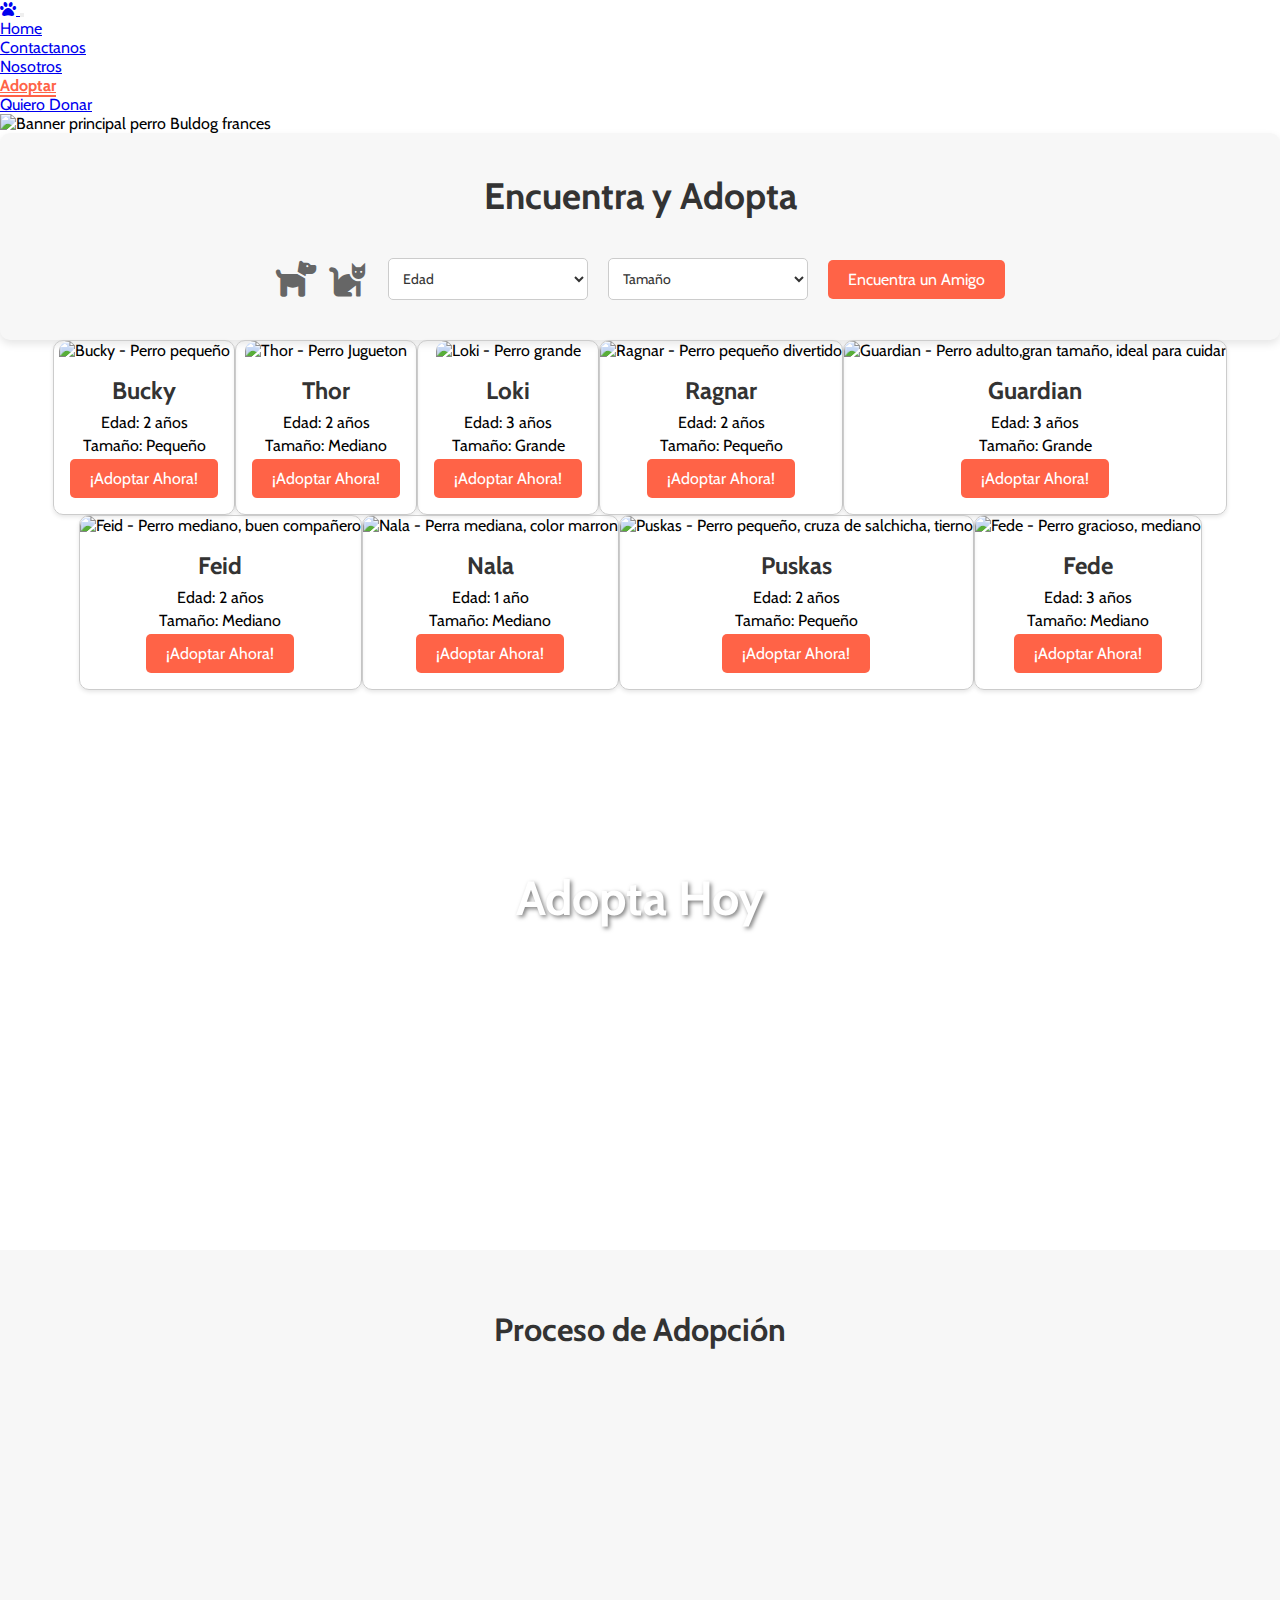
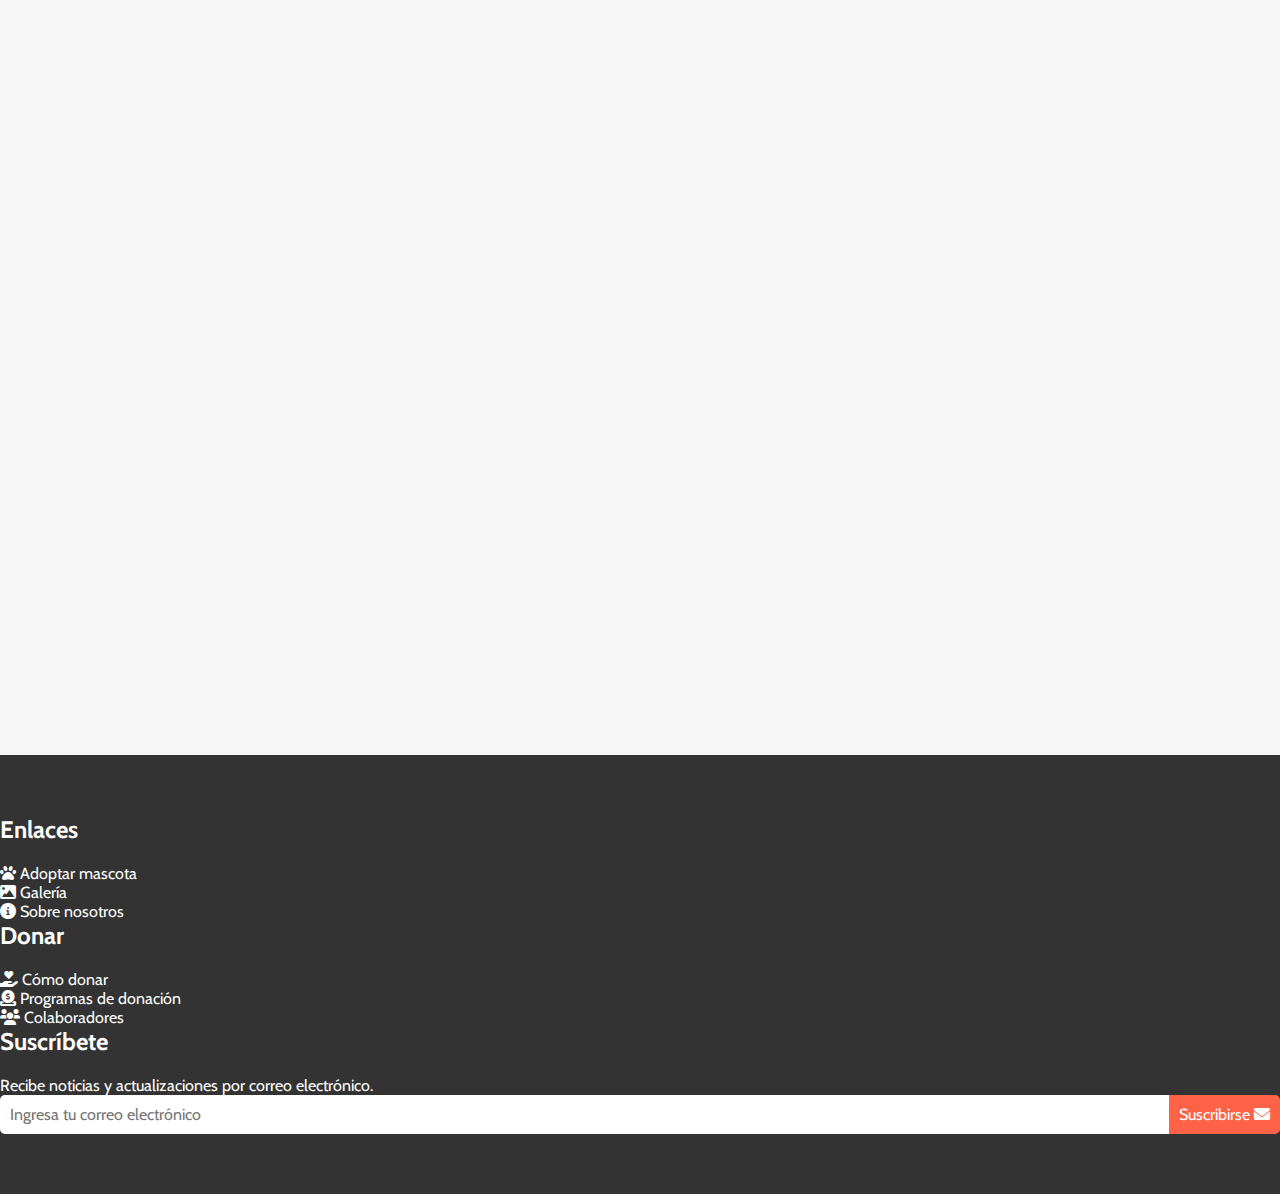
==== commit c2c54793: "añadi seccion testimonios en index" ====
--- a/pages/adoptar.html
+++ b/pages/adoptar.html
@@ -235,27 +235,27 @@
                 <h2 class="adopt__section-title">Proceso de Adopción</h2>
                 <div class="row">
                     <div class="col-md-4" data-aos="fade-down" data-aos-delay="300">
-                        <div class="adopt__process-step">
-                            <i class="fas fa-search adopt__process-icon"></i>
-                            <h3 class="adopt__process-title">Encuentra tu Compañero</h3>
-                            <p class="adopt__process-text">Explora nuestra galería de mascotas y elige a tu nuevo amigo peludo.</p>
-                            <a href="galeria.html" class="btn btn-primary">Ver Galería</a>
+                        <div class="adopt__process__step">
+                            <i class="fas fa-search adopt__process__step__icon"></i>
+                            <h3 class="adopt__process__step__title">Encuentra tu Compañero</h3>
+                            <p class="adopt__process__step__text">Explora nuestra galería de mascotas y elige a tu nuevo amigo peludo.</p>
+                            <a href="galeria.html" class="adopt__process__step__btn">Ver Galería</a>
                         </div>
                     </div>
                     <div class="col-md-4" data-aos="fade-down" data-aos-delay="600">
-                        <div class="adopt__process-step">
-                            <i class="fas fa-heart adopt__process-icon"></i>
-                            <h3 class="adopt__process-title">Completa la Solicitud</h3>
-                            <p class="adopt__process-text">Llena nuestro formulario de adopción para que podamos conocerte mejor.</p>
-                            <a href="formulario.html" class="btn btn-primary">Completar Solicitud</a>
+                        <div class="adopt__process__step">
+                            <i class="fas fa-heart adopt__process__step__icon"></i>
+                            <h3 class="adopt__process__step__title">Completa la Solicitud</h3>
+                            <p class="adopt__process__step__text">Llena nuestro formulario de adopción para que podamos conocerte mejor.</p>
+                            <a href="formulario.html" class="adopt__process__step__btn">Completar Solicitud</a>
                         </div>
                     </div>
                     <div class="col-md-4" data-aos="fade-down" data-aos-delay="900">
-                        <div class="adopt__process-step">
-                            <i class="fas fa-home adopt__process-icon"></i>
-                            <h3 class="adopt__process-title">Prepara tu Hogar</h3>
-                            <p class="adopt__process-text">Acondiciona tu hogar para dar la bienvenida a tu nueva mascota.</p>
-                            <a href="preparacion.html" class="btn btn-primary">Ver Consejos</a>
+                        <div class="adopt__process__step">
+                            <i class="fas fa-home adopt__process__step__icon"></i>
+                            <h3 class="adopt__process__step__title">Prepara tu Hogar</h3>
+                            <p class="adopt__process__step__text">Acondiciona tu hogar para dar la bienvenida a tu nueva mascota.</p>
+                            <a href="preparacion.html" class="adopt__process__step__btn">Ver Consejos</a>
                         </div>
                     </div>
                 </div>
--- a/css/styles.css
+++ b/css/styles.css
@@ -1,7 +1,4 @@
-@charset "UTF-8";
-/* LightSalmon */
-/* Red (hover) */
-/* SpringGreen */
+@import url("https://fonts.googleapis.com/css2?family=Oswald:wght@200;300;400;500;600;700&display=swap");
 @import url("https://fonts.googleapis.com/css2?family=Cabin:ital,wght@0,400;0,500;0,700;1,500;1,700&display=swap");
 * {
   padding: 0;
@@ -12,11 +9,12 @@
 
 .navbar-nav .nav-item .nav-link {
   border-bottom: 2px solid transparent;
-  transition: border-color 0.8s;
+  transition: all 0.15s ease;
 }
 .navbar-nav .nav-item .nav-link:hover {
   color: #FF4500;
   text-decoration: none;
+  transform: scale(1.04);
 }
 .navbar-nav .nav-item .nav-link.active {
   border-color: #FF6347;
@@ -175,6 +173,28 @@
 }
 .cards .card__info__button:hover {
   background-color: #FF4500;
+}
+
+.btn-ver-mas {
+  display: inline-block;
+  padding: 10px 20px;
+  background-color: #FF6347;
+  color: #fff;
+  text-decoration: none;
+  border: none;
+  border-radius: 5px;
+  font-size: 16px;
+  cursor: pointer;
+  transition: background-color 0.3s ease-in-out;
+  background-color: transparent;
+  border: 2px #FF6347 solid;
+  color: #FF6347;
+  transition: all 0.1s ease;
+}
+.btn-ver-mas:hover {
+  background-color: #FF6347;
+  border-color: #FF6347;
+  color: #fff;
 }
 
 /* FOOTER */
@@ -328,7 +348,6 @@
   text-align: center;
   padding: 2rem;
 }
-
 .adopt__info__title {
   font-size: 3rem;
   font-weight: 700;
@@ -336,7 +355,6 @@
   color: #fff;
   text-shadow: 2px 2px 4px rgba(0, 0, 0, 0.5);
 }
-
 .adopt__info_parrafo {
   max-width: 80%;
   font-size: 1.3rem;
@@ -346,46 +364,40 @@
   margin-top: 20px;
 }
 
-/* Estilos para la sección "Proceso de Adopción" */
 .adopt__process {
   background-color: #f7f7f7;
   padding: 60px 0;
   text-align: center;
 }
-
-.adopt__process-step {
+.adopt__process__step {
+  display: flex;
+  flex-direction: column;
+  justify-content: space-between;
+  min-height: 17rem;
   border: 1px solid #ccc;
   border-radius: 10px;
   padding: 20px;
   margin-bottom: 30px;
   transition: transform 0.3s ease-in-out;
 }
-
-.adopt__process-step:hover {
+.adopt__process__step:hover {
   transform: scale(1.05);
-  /* Aumenta ligeramente el tamaño al pasar el cursor sobre un paso */
-}
-
-.adopt__process-icon {
+}
+.adopt__process__step__icon {
   font-size: 36px;
   color: #FF6347;
-  /* Puedes elegir un color que combine con tu paleta de colores */
   margin-bottom: 10px;
 }
-
-.adopt__process-title {
+.adopt__process__step__title {
   font-size: 24px;
   margin-bottom: 10px;
   color: #333;
 }
-
-.adopt__process-text {
+.adopt__process__step__text {
   font-size: 16px;
   color: #555;
 }
-
-/* Estilos para los botones */
-.btn {
+.adopt__process__step__btn {
   display: inline-block;
   padding: 10px 20px;
   background-color: #FF6347;
@@ -396,14 +408,13 @@
   font-size: 16px;
   cursor: pointer;
   transition: background-color 0.3s ease-in-out;
-}
-
-.btn:hover {
+  margin: 0 auto;
+}
+.adopt__process__step__btn:hover {
   background-color: #FF4500;
 }
 
-/* Estilos para el título de la sección */
-.adopt__section-title {
+.adopt__process .adopt__section-title {
   font-size: 2rem;
   color: #333;
   margin-bottom: 40px;
@@ -414,7 +425,7 @@
 /* ============= */
 .about {
   padding: 4rem 0;
-  background-color: #e5f4f7;
+  background-color: #fff7f0;
 }
 .about__title {
   text-align: center;
@@ -445,17 +456,18 @@
 /* PAGINA CONTACTANOS */
 .contact {
   padding: 80px 0;
-  background: linear-gradient(to bottom, #f6f9fc, #e0e7ef);
+  background: linear-gradient(to bottom, #fff7f0, #f3d6ac);
 }
 .contact__title {
   text-align: center;
+  font-family: "Oswald", sans-serif;
+  font-weight: 600;
   font-size: 3rem;
-  font-weight: bold;
   color: #FF6347;
   margin-bottom: 30px;
 }
 .contact__subtitle {
-  color: #326663;
+  color: #FF4500;
 }
 .contact__info {
   font-size: 16px;
@@ -581,7 +593,6 @@
   margin: 0;
 }
 
-/* Estilos para el botón de ir arriba */
 .btn-volver-arriba {
   display: none;
   position: fixed;
@@ -599,6 +610,42 @@
 
 .btn-volver-arriba:hover {
   background-color: #FF4500;
+}
+
+.testimonials {
+  background-color: #fff7f0;
+  padding: 40px 0;
+  text-align: center;
+}
+.testimonials__title {
+  font-size: 2.5rem;
+  margin-bottom: 2rem;
+  color: #FF6347;
+  font-family: "Oswald", sans-serif;
+  font-weight: 600;
+}
+.testimonials__item {
+  display: inline-block;
+}
+.testimonials__item img {
+  max-width: 15rem;
+  min-height: 24rem;
+  -o-object-fit: cover;
+     object-fit: cover;
+  border-radius: 35% 2%;
+  margin-bottom: 20px;
+  border: 3px double #FF6347;
+}
+.testimonials__item__text {
+  font-size: 1.3rem;
+  margin-bottom: 20px;
+  color: #333;
+  font-style: italic;
+}
+.testimonials__item__author {
+  font-weight: bold;
+  color: #FF6347;
+  font-size: 1.4rem;
 }
 
 /* MEDIA QUERIES */
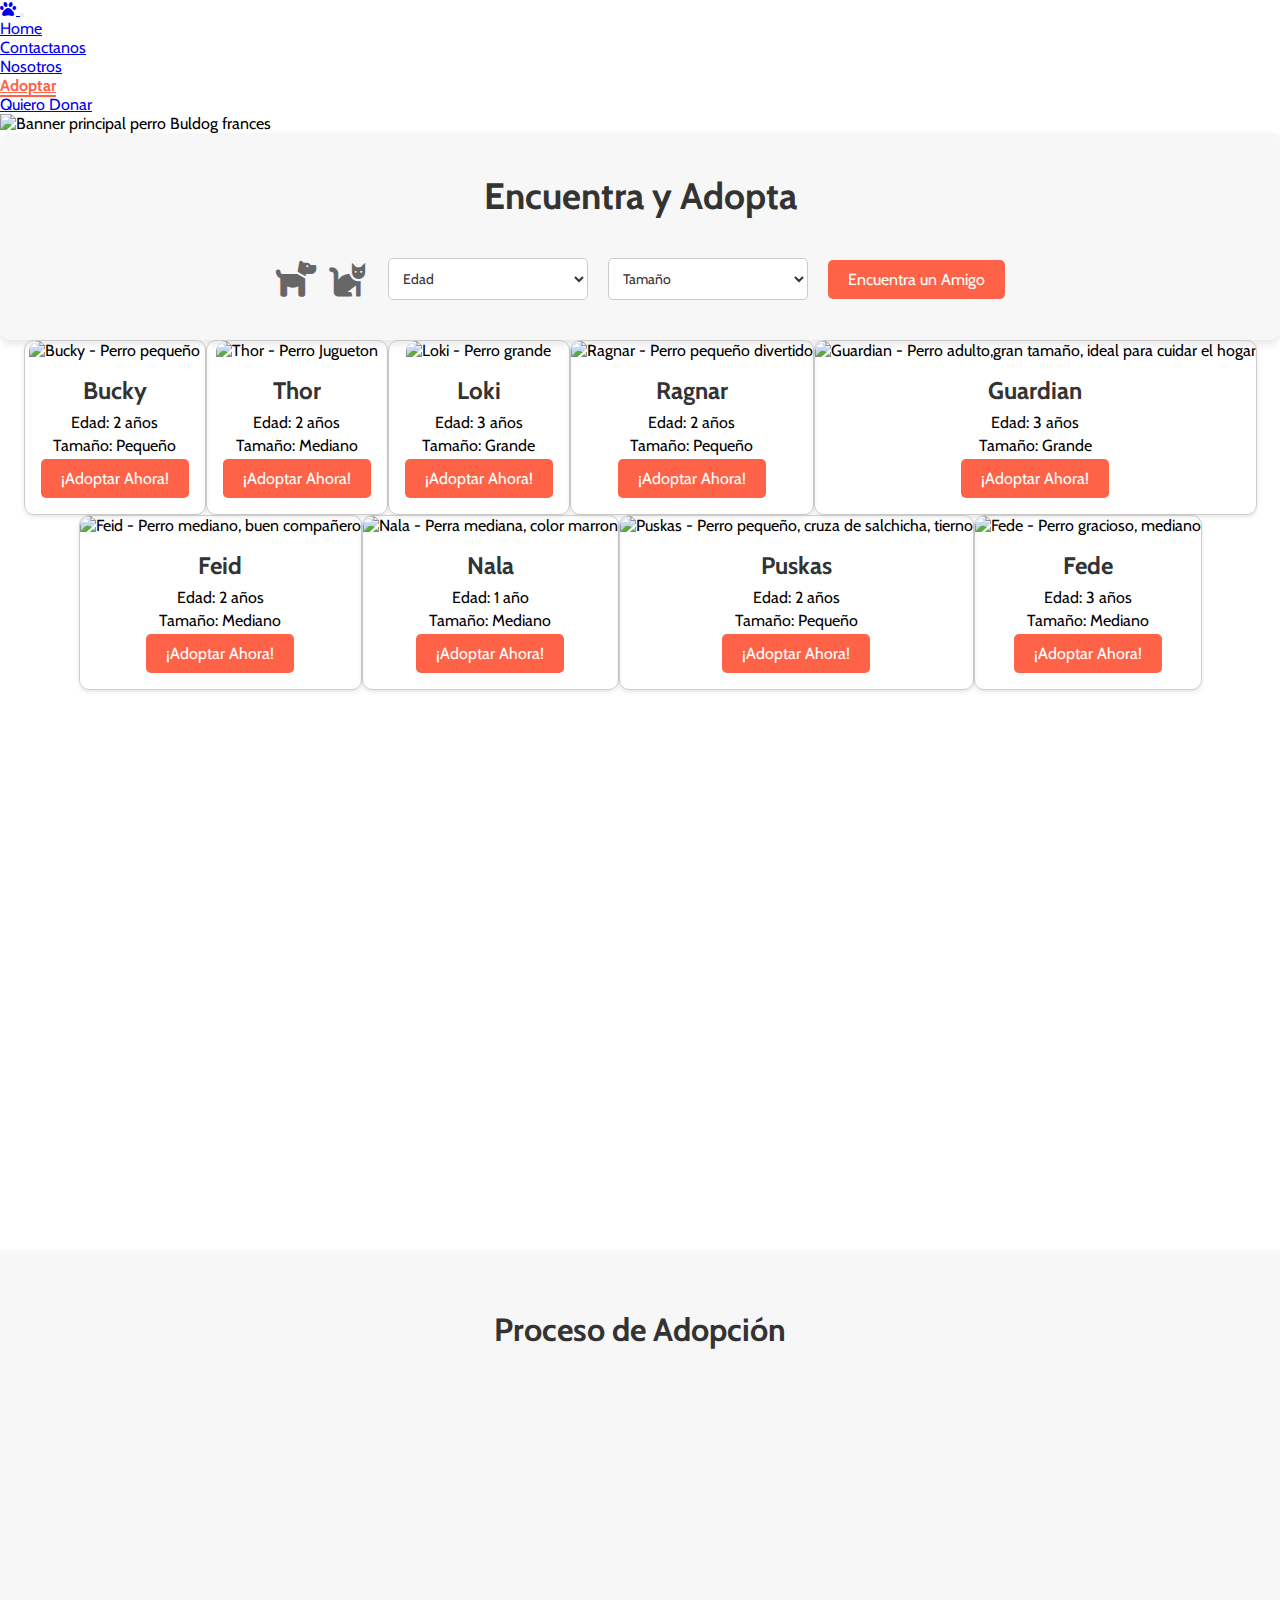
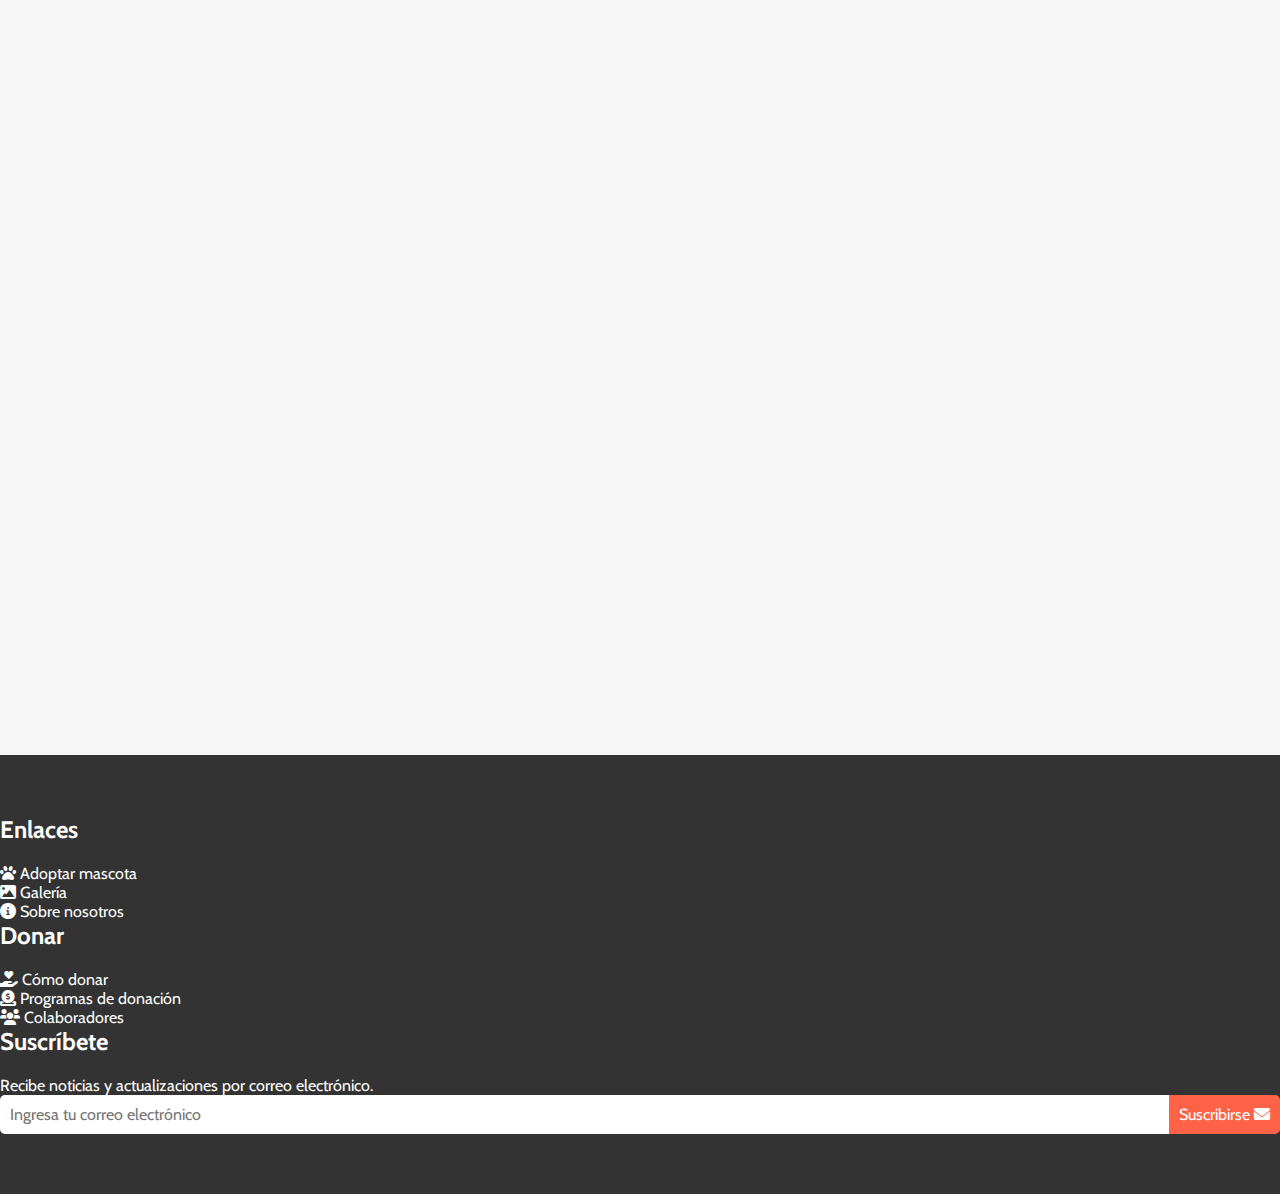
==== commit 97aea1ea: "ajustes de alt y cards" ====
--- a/pages/adoptar.html
+++ b/pages/adoptar.html
@@ -141,7 +141,7 @@
                 <div class="cards__item col-md-4 col-sm-6 my-3">
                     <div class="card">
                         <img src="https://cdn.pixabay.com/photo/2018/05/07/10/48/husky-3380548_1280.jpg"
-                            class="card__img" alt="Guardian - Perro adulto,gran tamaño, ideal para cuidar">
+                            class="card__img" alt="Guardian - Perro adulto,gran tamaño, ideal para cuidar el hogar">
                         <div class="card__info text-center">
                             <h5 class="card__info__name">Guardian</h5>
                             <ul class="card__info__list">
--- a/css/styles.css
+++ b/css/styles.css
@@ -97,6 +97,7 @@
   font-size: 5rem;
   color: #FF6347;
   font-weight: 900;
+  font-family: "Oswald", sans-serif;
 }
 .carousel-inner .carousel-item .title-highlight-principal {
   font-size: 4rem;
@@ -110,16 +111,17 @@
 }
 .carousel-inner .carousel-item .text-carousel {
   position: absolute;
-  left: 50%;
+  padding: 3rem 6rem;
+  left: 35%;
   top: 45%;
-  padding: 2rem 8rem;
 }
 
 /* CARDS PERRITOS */
 .cards__title {
   font-size: 2.6rem;
   color: #FF6347;
-  font-weight: 900;
+  font-family: "Oswald", sans-serif;
+  font-weight: 700;
   filter: drop-shadow(0 2px #2c3e50);
 }
 .cards__list {
@@ -648,16 +650,70 @@
   font-size: 1.4rem;
 }
 
+.requisitos__adopt {
+  background-color: #fff7f0;
+  padding: 40px 0;
+  text-align: center;
+}
+.requisitos__adopt__title {
+  font-size: 32px;
+  margin-bottom: 20px;
+  color: #FF6347;
+  text-transform: uppercase;
+  font-family: "Oswald", sans-serif;
+}
+.requisitos__adopt img {
+  border-radius: 20%;
+  border: 3px solid #FF6347;
+  margin-bottom: 20px;
+  width: 80%;
+  max-height: 30rem;
+  -o-object-fit: cover;
+     object-fit: cover;
+}
+.requisitos__adopt__text {
+  text-align: left;
+}
+.requisitos__adopt__text__subtitle {
+  font-size: 2rem;
+  font-family: "Oswald", sans-serif;
+  margin-bottom: 20px;
+  color: #333;
+  font-style: italic;
+}
+.requisitos__adopt__text__item {
+  margin-bottom: 20px;
+}
+.requisitos__adopt__text__item__number {
+  flex-shrink: 0;
+  width: 30px;
+  height: 30px;
+  background-color: #FF6347;
+  color: white;
+  font-size: 20px;
+  border-radius: 50%;
+  display: flex;
+  align-items: center;
+  justify-content: center;
+  margin-right: 10px;
+}
+.requisitos__adopt__text__item__description {
+  font-size: 18px;
+  color: #333;
+}
+
 /* MEDIA QUERIES */
-@media (max-width: 1315px) {
+@media (max-width: 1317px) {
   .carousel-inner .carousel-item .title-highlight {
     font-size: 3rem;
     color: #FF6347;
     margin-bottom: 1rem;
   }
+  .carousel-inner .carousel-item .title-highlight-principal {
+    font-size: 3rem;
+  }
   .carousel-inner .carousel-item .subtitle {
-    font-size: 1rem;
-    color: #7f8c8d;
+    display: none;
   }
   .adopt__text {
     display: none;
@@ -689,7 +745,15 @@
     font-size: 14px;
   }
 }
-@media (max-width: 768px) {
+@media (max-width: 780px) {
+  .cards__list:not(h1) {
+    margin: 0 2rem;
+  }
+  .carousel-inner .carousel-item .title-highlight {
+    font-size: 2rem;
+    color: #FF6347;
+    margin-bottom: 1rem;
+  }
   .footer {
     padding: 30px 0;
   }
@@ -715,7 +779,7 @@
     display: flex;
     flex-direction: column;
     align-items: center;
-    width: 100%;
+    width: 85%;
   }
   .box {
     margin: 0;
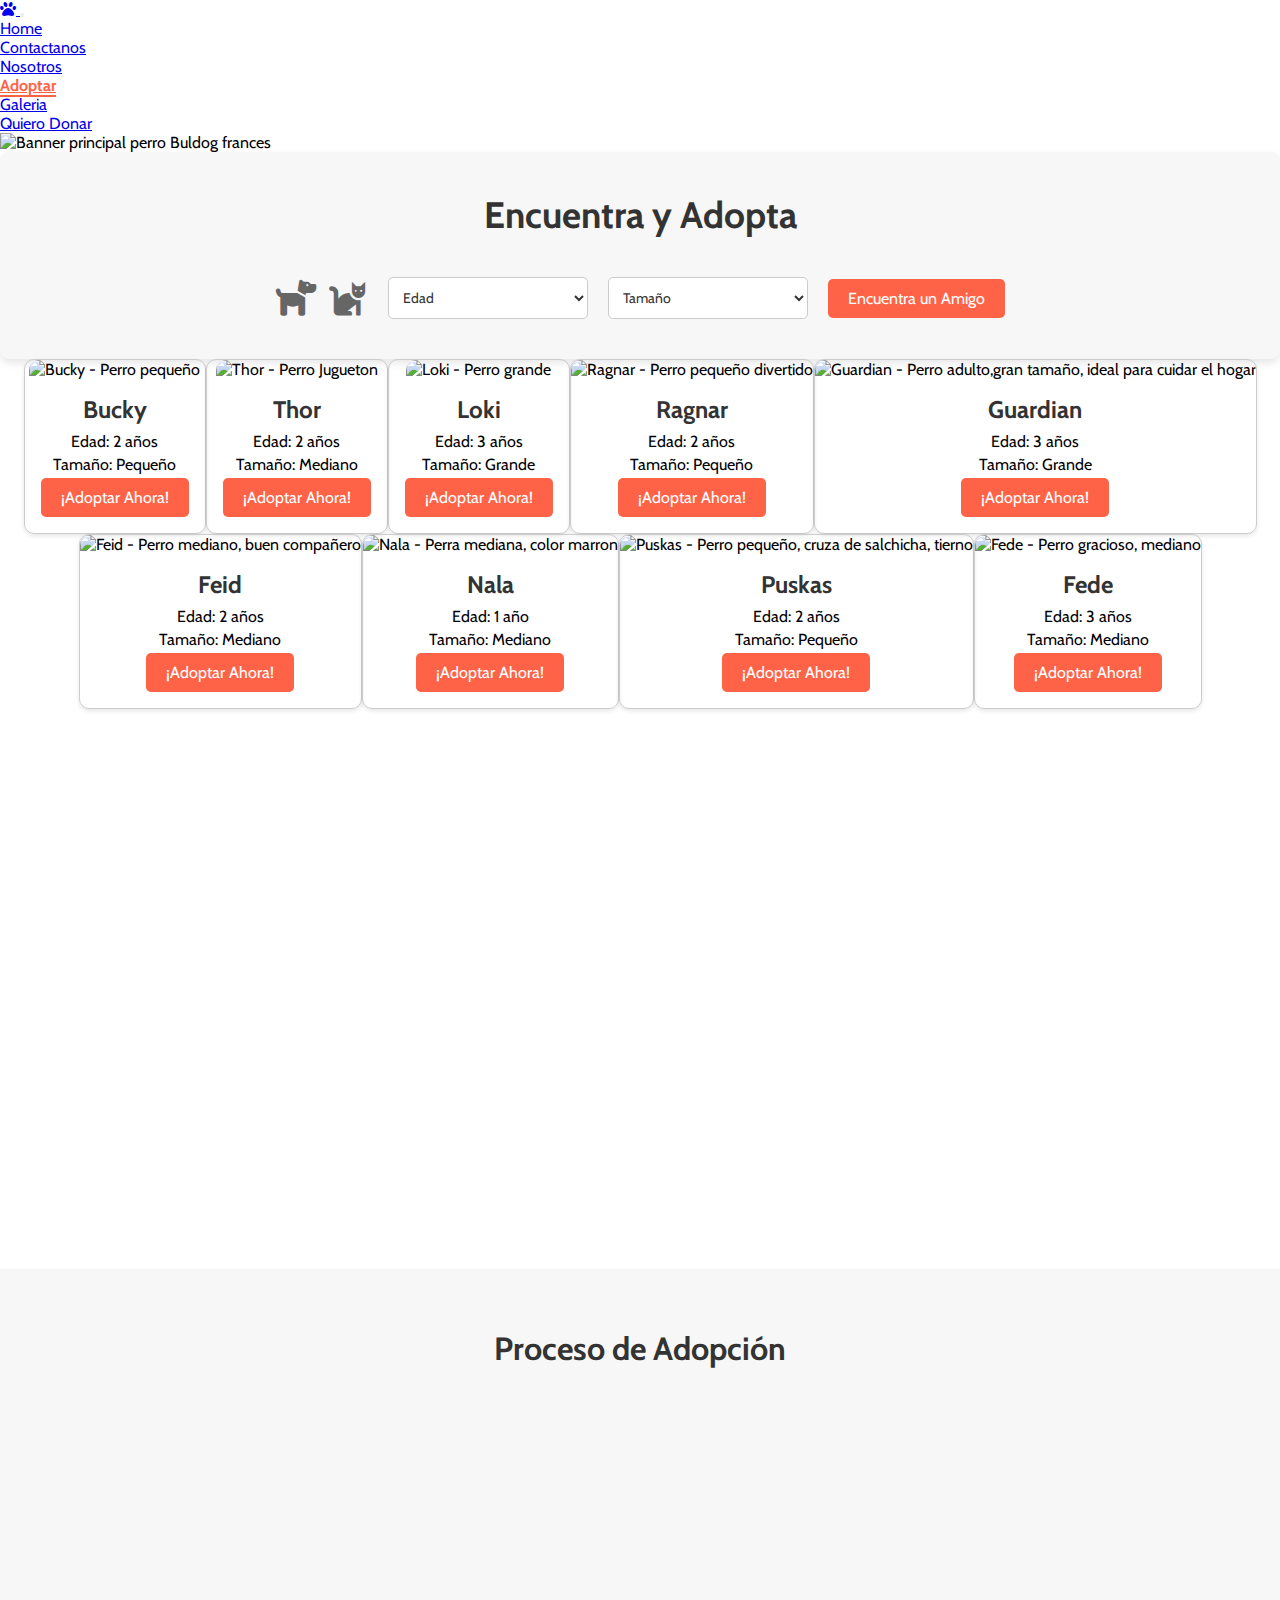
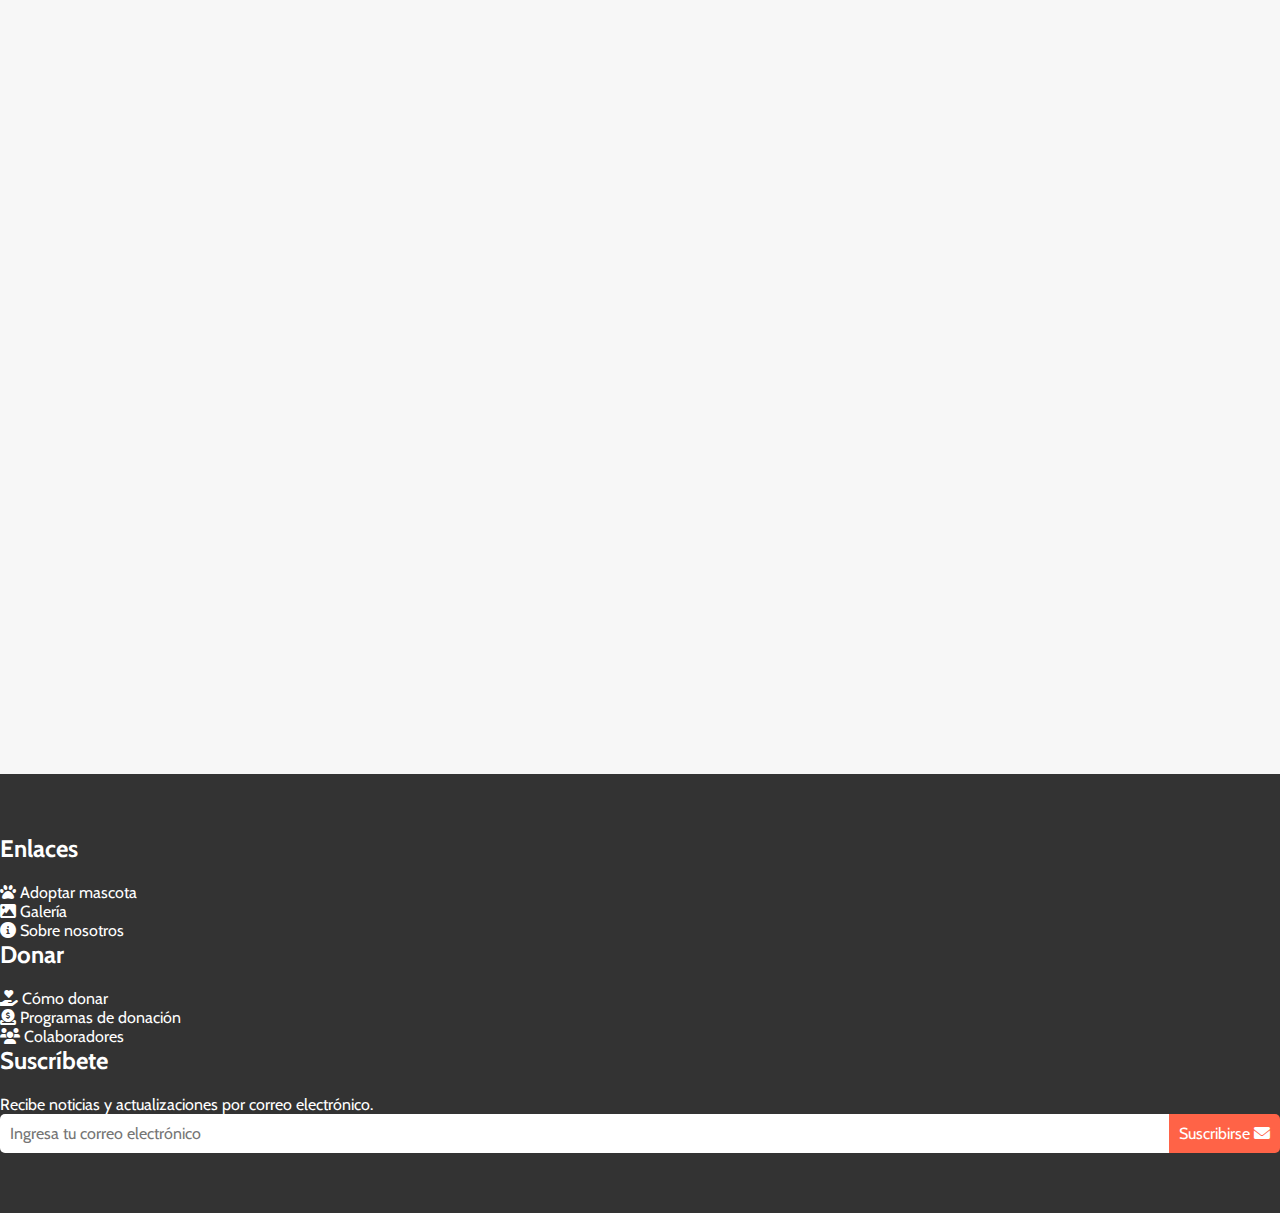
==== commit 86276d9d: "add galery and clean code" ====
--- a/pages/adoptar.html
+++ b/pages/adoptar.html
@@ -9,7 +9,8 @@
         integrity="sha384-4bw+/aepP/YC94hEpVNVgiZdgIC5+VKNBQNGCHeKRQN+PtmoHDEXuppvnDJzQIu9" crossorigin="anonymous">
     <link rel="stylesheet" href="https://cdnjs.cloudflare.com/ajax/libs/font-awesome/6.0.0-beta3/css/all.min.css">
     <link href="https://unpkg.com/aos@2.3.1/dist/aos.css" rel="stylesheet">
-    <link rel="icon" href="https://cdn.icon-icons.com/icons2/644/PNG/512/green_pets_icon-icons.com_59415.png" type="image/x-icon">
+    <link rel="icon" href="https://cdn.icon-icons.com/icons2/644/PNG/512/green_pets_icon-icons.com_59415.png"
+        type="image/x-icon">
     <link rel="stylesheet" href="../css/styles.css">
     <title>Adoptar</title>
 </head>
@@ -41,6 +42,9 @@
                         <a class="nav-link active" href="adoptar.html">Adoptar</a>
                     </li>
                     <li class="nav-item">
+                        <a class="nav-link" href="galeria.html">Galeria</a>
+                    </li>
+                    <li class="nav-item">
                         <a class="nav-link donar-link" href="donaciones.html">Quiero Donar</a>
                     </li>
                 </ul>
@@ -238,7 +242,8 @@
                         <div class="adopt__process__step">
                             <i class="fas fa-search adopt__process__step__icon"></i>
                             <h3 class="adopt__process__step__title">Encuentra tu Compañero</h3>
-                            <p class="adopt__process__step__text">Explora nuestra galería de mascotas y elige a tu nuevo amigo peludo.</p>
+                            <p class="adopt__process__step__text">Explora nuestra galería de mascotas y elige a tu nuevo
+                                amigo peludo.</p>
                             <a href="galeria.html" class="adopt__process__step__btn">Ver Galería</a>
                         </div>
                     </div>
@@ -246,7 +251,8 @@
                         <div class="adopt__process__step">
                             <i class="fas fa-heart adopt__process__step__icon"></i>
                             <h3 class="adopt__process__step__title">Completa la Solicitud</h3>
-                            <p class="adopt__process__step__text">Llena nuestro formulario de adopción para que podamos conocerte mejor.</p>
+                            <p class="adopt__process__step__text">Llena nuestro formulario de adopción para que podamos
+                                conocerte mejor.</p>
                             <a href="formulario.html" class="adopt__process__step__btn">Completar Solicitud</a>
                         </div>
                     </div>
@@ -254,7 +260,8 @@
                         <div class="adopt__process__step">
                             <i class="fas fa-home adopt__process__step__icon"></i>
                             <h3 class="adopt__process__step__title">Prepara tu Hogar</h3>
-                            <p class="adopt__process__step__text">Acondiciona tu hogar para dar la bienvenida a tu nueva mascota.</p>
+                            <p class="adopt__process__step__text">Acondiciona tu hogar para dar la bienvenida a tu nueva
+                                mascota.</p>
                             <a href="preparacion.html" class="adopt__process__step__btn">Ver Consejos</a>
                         </div>
                     </div>
@@ -281,7 +288,7 @@
                     <ul class="footer-links">
                         <li><a href="./adoptar.html" class="footer-link"><i class="fas fa-paw"></i> Adoptar
                                 mascota</a></li>
-                        <li><a href="#" class="footer-link"><i class="fas fa-image"></i> Galería</a></li>
+                        <li><a href="./galeria.html" class="footer-link"><i class="fas fa-image"></i> Galería</a></li>
                         <li><a href="./nosotros.html" class="footer-link"><i class="fas fa-info-circle"></i> Sobre
                                 nosotros</a></li>
                     </ul>
@@ -316,7 +323,7 @@
             <i class="fas fa-arrow-up"></i>
         </button>
     </div>
-    
+
 
     <script src="https://cdn.jsdelivr.net/npm/bootstrap@5.3.1/dist/js/bootstrap.bundle.min.js"
         integrity="sha384-HwwvtgBNo3bZJJLYd8oVXjrBZt8cqVSpeBNS5n7C8IVInixGAoxmnlMuBnhbgrkm"
@@ -325,7 +332,7 @@
     <script>
         AOS.init();
     </script>
-        <script src="../js/main.js"></script>
+    <script src="../js/main.js"></script>
 
 </body>
 
--- a/css/styles.css
+++ b/css/styles.css
@@ -746,8 +746,14 @@
   }
 }
 @media (max-width: 780px) {
+  .navbar {
+    position: static;
+  }
   .cards__list:not(h1) {
     margin: 0 2rem;
+  }
+  .cards .card__img {
+    max-height: 10rem;
   }
   .carousel-inner .carousel-item .title-highlight {
     font-size: 2rem;
@@ -802,4 +808,65 @@
   .adopt__info_parrafo {
     display: none;
   }
+  .gallery {
+    display: grid;
+    grid-template-columns: repeat(auto-fit, minmax(15px, 1fr));
+  }
+}
+.title-gallery {
+  font-size: 3rem;
+  margin-bottom: 2rem;
+  color: #FF6347;
+  font-family: "Oswald", sans-serif;
+  font-weight: 700;
+}
+
+.gallery {
+  background-color: #fff7f0;
+  display: grid;
+  grid-template-columns: repeat(auto-fit, minmax(20rem, 1fr));
+}
+.gallery__item {
+  margin: 1rem;
+  box-shadow: 0.3rem 0.4rem 0.4rem rgba(0, 0, 0, 0.4);
+  overflow: hidden;
+}
+.gallery__image {
+  max-height: 28rem;
+  min-height: 28rem;
+  display: block;
+  width: 100%;
+  -o-object-fit: cover;
+     object-fit: cover;
+  transition: transform 400ms ease-out;
+}
+.gallery__image:hover {
+  transform: scale(1.15);
+}
+
+.pagination {
+  display: flex;
+  justify-content: center;
+  margin-top: 20px;
+}
+
+.page-link {
+  margin: 0 5px;
+  padding: 10px 15px;
+  color: #FF6347;
+  background-color: transparent;
+  text-decoration: none;
+  border: 2px solid #FF6347;
+  border-radius: 5px;
+  transition: background-color 0.3s ease, color 0.3s ease;
+}
+.page-link:hover {
+  background-color: #FF4500;
+  color: white;
+}
+
+.page-link.active {
+  background-color: #FF6347;
+  color: white;
+  border-color: #FF6347;
 }/*# sourceMappingURL=styles.css.map */